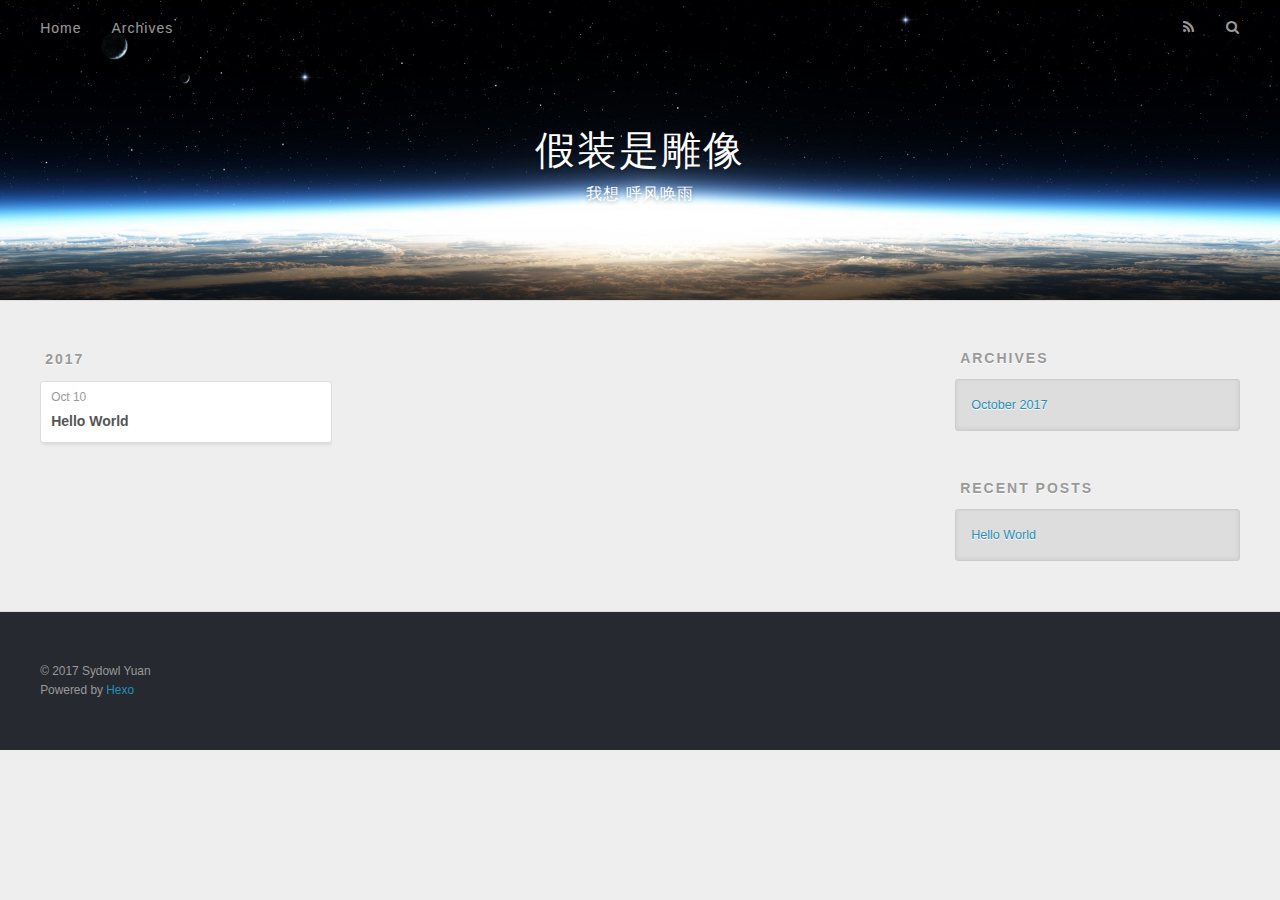
==== archives/index.html @ a7c51ec0 "Site updated: 2017-10-10 21:05:04" ====
<!DOCTYPE html>
<html>
<head>
  <meta charset="utf-8">
  
  <title>Archives | 假装是雕像</title>
  <meta name="viewport" content="width=device-width, initial-scale=1, maximum-scale=1">
  <meta name="description" content="袁非凡的个人网站">
<meta property="og:type" content="website">
<meta property="og:title" content="假装是雕像">
<meta property="og:url" content="http://yoursite.com/archives/index.html">
<meta property="og:site_name" content="假装是雕像">
<meta property="og:description" content="袁非凡的个人网站">
<meta name="twitter:card" content="summary">
<meta name="twitter:title" content="假装是雕像">
<meta name="twitter:description" content="袁非凡的个人网站">
  
    <link rel="alternate" href="/atom.xml" title="假装是雕像" type="application/atom+xml">
  
  
    <link rel="icon" href="/favicon.png">
  
  
    <link href="//fonts.googleapis.com/css?family=Source+Code+Pro" rel="stylesheet" type="text/css">
  
  <link rel="stylesheet" href="/css/style.css">
  

</head>

<body>
  <div id="container">
    <div id="wrap">
      <header id="header">
  <div id="banner"></div>
  <div id="header-outer" class="outer">
    <div id="header-title" class="inner">
      <h1 id="logo-wrap">
        <a href="/" id="logo">假装是雕像</a>
      </h1>
      
        <h2 id="subtitle-wrap">
          <a href="/" id="subtitle">我想 呼风唤雨</a>
        </h2>
      
    </div>
    <div id="header-inner" class="inner">
      <nav id="main-nav">
        <a id="main-nav-toggle" class="nav-icon"></a>
        
          <a class="main-nav-link" href="/">Home</a>
        
          <a class="main-nav-link" href="/archives">Archives</a>
        
      </nav>
      <nav id="sub-nav">
        
          <a id="nav-rss-link" class="nav-icon" href="/atom.xml" title="RSS Feed"></a>
        
        <a id="nav-search-btn" class="nav-icon" title="Search"></a>
      </nav>
      <div id="search-form-wrap">
        <form action="//google.com/search" method="get" accept-charset="UTF-8" class="search-form"><input type="search" name="q" class="search-form-input" placeholder="Search"><button type="submit" class="search-form-submit">&#xF002;</button><input type="hidden" name="sitesearch" value="http://yoursite.com"></form>
      </div>
    </div>
  </div>
</header>
      <div class="outer">
        <section id="main">
  
  
    
    
      
      
      <section class="archives-wrap">
        <div class="archive-year-wrap">
          <a href="/archives/2017" class="archive-year">2017</a>
        </div>
        <div class="archives">
    
    <article class="archive-article archive-type-post">
  <div class="archive-article-inner">
    <header class="archive-article-header">
      <a href="/2017/10/10/hello-world/" class="archive-article-date">
  <time datetime="2017-10-10T12:28:44.717Z" itemprop="datePublished">Oct 10</time>
</a>
      
  
    <h1 itemprop="name">
      <a class="archive-article-title" href="/2017/10/10/hello-world/">Hello World</a>
    </h1>
  

    </header>
  </div>
</article>
  
  
    </div></section>
  

</section>
        
          <aside id="sidebar">
  
    

  
    

  
    
  
    
  <div class="widget-wrap">
    <h3 class="widget-title">Archives</h3>
    <div class="widget">
      <ul class="archive-list"><li class="archive-list-item"><a class="archive-list-link" href="/archives/2017/10/">October 2017</a></li></ul>
    </div>
  </div>


  
    
  <div class="widget-wrap">
    <h3 class="widget-title">Recent Posts</h3>
    <div class="widget">
      <ul>
        
          <li>
            <a href="/2017/10/10/hello-world/">Hello World</a>
          </li>
        
      </ul>
    </div>
  </div>

  
</aside>
        
      </div>
      <footer id="footer">
  
  <div class="outer">
    <div id="footer-info" class="inner">
      &copy; 2017 Sydowl Yuan<br>
      Powered by <a href="http://hexo.io/" target="_blank">Hexo</a>
    </div>
  </div>
</footer>
    </div>
    <nav id="mobile-nav">
  
    <a href="/" class="mobile-nav-link">Home</a>
  
    <a href="/archives" class="mobile-nav-link">Archives</a>
  
</nav>
    

<script src="//ajax.googleapis.com/ajax/libs/jquery/2.0.3/jquery.min.js"></script>


  <link rel="stylesheet" href="/fancybox/jquery.fancybox.css">
  <script src="/fancybox/jquery.fancybox.pack.js"></script>


<script src="/js/script.js"></script>

  </div>
</body>
</html>
---- css/style.css ----
body {
  width: 100%;
}
body:before,
body:after {
  content: "";
  display: table;
}
body:after {
  clear: both;
}
html,
body,
div,
span,
applet,
object,
iframe,
h1,
h2,
h3,
h4,
h5,
h6,
p,
blockquote,
pre,
a,
abbr,
acronym,
address,
big,
cite,
code,
del,
dfn,
em,
img,
ins,
kbd,
q,
s,
samp,
small,
strike,
strong,
sub,
sup,
tt,
var,
dl,
dt,
dd,
ol,
ul,
li,
fieldset,
form,
label,
legend,
table,
caption,
tbody,
tfoot,
thead,
tr,
th,
td {
  margin: 0;
  padding: 0;
  border: 0;
  outline: 0;
  font-weight: inherit;
  font-style: inherit;
  font-family: inherit;
  font-size: 100%;
  vertical-align: baseline;
}
body {
  line-height: 1;
  color: #000;
  background: #fff;
}
ol,
ul {
  list-style: none;
}
table {
  border-collapse: separate;
  border-spacing: 0;
  vertical-align: middle;
}
caption,
th,
td {
  text-align: left;
  font-weight: normal;
  vertical-align: middle;
}
a img {
  border: none;
}
input,
button {
  margin: 0;
  padding: 0;
}
input::-moz-focus-inner,
button::-moz-focus-inner {
  border: 0;
  padding: 0;
}
@font-face {
  font-family: FontAwesome;
  font-style: normal;
  font-weight: normal;
  src: url("fonts/fontawesome-webfont.eot?v=#4.0.3");
  src: url("fonts/fontawesome-webfont.eot?#iefix&v=#4.0.3") format("embedded-opentype"), url("fonts/fontawesome-webfont.woff?v=#4.0.3") format("woff"), url("fonts/fontawesome-webfont.ttf?v=#4.0.3") format("truetype"), url("fonts/fontawesome-webfont.svg#fontawesomeregular?v=#4.0.3") format("svg");
}
html,
body,
#container {
  height: 100%;
}
body {
  background: #eee;
  font: 14px "Helvetica Neue", Helvetica, Arial, sans-serif;
  -webkit-text-size-adjust: 100%;
}
.outer {
  max-width: 1220px;
  margin: 0 auto;
  padding: 0 20px;
}
.outer:before,
.outer:after {
  content: "";
  display: table;
}
.outer:after {
  clear: both;
}
.inner {
  display: inline;
  float: left;
  width: 98.33333333333333%;
  margin: 0 0.833333333333333%;
}
.left,
.alignleft {
  float: left;
}
.right,
.alignright {
  float: right;
}
.clear {
  clear: both;
}
#container {
  position: relative;
}
.mobile-nav-on {
  overflow: hidden;
}
#wrap {
  height: 100%;
  width: 100%;
  position: absolute;
  top: 0;
  left: 0;
  -webkit-transition: 0.2s ease-out;
  -moz-transition: 0.2s ease-out;
  -ms-transition: 0.2s ease-out;
  transition: 0.2s ease-out;
  z-index: 1;
  background: #eee;
}
.mobile-nav-on #wrap {
  left: 280px;
}
@media screen and (min-width: 768px) {
  #main {
    display: inline;
    float: left;
    width: 73.33333333333333%;
    margin: 0 0.833333333333333%;
  }
}
.article-date,
.article-category-link,
.archive-year,
.widget-title {
  text-decoration: none;
  text-transform: uppercase;
  letter-spacing: 2px;
  color: #999;
  margin-bottom: 1em;
  margin-left: 5px;
  line-height: 1em;
  text-shadow: 0 1px #fff;
  font-weight: bold;
}
.article-inner,
.archive-article-inner {
  background: #fff;
  -webkit-box-shadow: 1px 2px 3px #ddd;
  box-shadow: 1px 2px 3px #ddd;
  border: 1px solid #ddd;
  border-radius: 3px;
}
.article-entry h1,
.widget h1 {
  font-size: 2em;
}
.article-entry h2,
.widget h2 {
  font-size: 1.5em;
}
.article-entry h3,
.widget h3 {
  font-size: 1.3em;
}
.article-entry h4,
.widget h4 {
  font-size: 1.2em;
}
.article-entry h5,
.widget h5 {
  font-size: 1em;
}
.article-entry h6,
.widget h6 {
  font-size: 1em;
  color: #999;
}
.article-entry hr,
.widget hr {
  border: 1px dashed #ddd;
}
.article-entry strong,
.widget strong {
  font-weight: bold;
}
.article-entry em,
.widget em,
.article-entry cite,
.widget cite {
  font-style: italic;
}
.article-entry sup,
.widget sup,
.article-entry sub,
.widget sub {
  font-size: 0.75em;
  line-height: 0;
  position: relative;
  vertical-align: baseline;
}
.article-entry sup,
.widget sup {
  top: -0.5em;
}
.article-entry sub,
.widget sub {
  bottom: -0.2em;
}
.article-entry small,
.widget small {
  font-size: 0.85em;
}
.article-entry acronym,
.widget acronym,
.article-entry abbr,
.widget abbr {
  border-bottom: 1px dotted;
}
.article-entry ul,
.widget ul,
.article-entry ol,
.widget ol,
.article-entry dl,
.widget dl {
  margin: 0 20px;
  line-height: 1.6em;
}
.article-entry ul ul,
.widget ul ul,
.article-entry ol ul,
.widget ol ul,
.article-entry ul ol,
.widget ul ol,
.article-entry ol ol,
.widget ol ol {
  margin-top: 0;
  margin-bottom: 0;
}
.article-entry ul,
.widget ul {
  list-style: disc;
}
.article-entry ol,
.widget ol {
  list-style: decimal;
}
.article-entry dt,
.widget dt {
  font-weight: bold;
}
#header {
  height: 300px;
  position: relative;
  border-bottom: 1px solid #ddd;
}
#header:before,
#header:after {
  content: "";
  position: absolute;
  left: 0;
  right: 0;
  height: 40px;
}
#header:before {
  top: 0;
  background: -webkit-linear-gradient(rgba(0,0,0,0.2), transparent);
  background: -moz-linear-gradient(rgba(0,0,0,0.2), transparent);
  background: -ms-linear-gradient(rgba(0,0,0,0.2), transparent);
  background: linear-gradient(rgba(0,0,0,0.2), transparent);
}
#header:after {
  bottom: 0;
  background: -webkit-linear-gradient(transparent, rgba(0,0,0,0.2));
  background: -moz-linear-gradient(transparent, rgba(0,0,0,0.2));
  background: -ms-linear-gradient(transparent, rgba(0,0,0,0.2));
  background: linear-gradient(transparent, rgba(0,0,0,0.2));
}
#header-outer {
  height: 100%;
  position: relative;
}
#header-inner {
  position: relative;
  overflow: hidden;
}
#banner {
  position: absolute;
  top: 0;
  left: 0;
  width: 100%;
  height: 100%;
  background: url("images/banner.jpg") center #000;
  -webkit-background-size: cover;
  -moz-background-size: cover;
  background-size: cover;
  z-index: -1;
}
#header-title {
  text-align: center;
  height: 40px;
  position: absolute;
  top: 50%;
  left: 0;
  margin-top: -20px;
}
#logo,
#subtitle {
  text-decoration: none;
  color: #fff;
  font-weight: 300;
  text-shadow: 0 1px 4px rgba(0,0,0,0.3);
}
#logo {
  font-size: 40px;
  line-height: 40px;
  letter-spacing: 2px;
}
#subtitle {
  font-size: 16px;
  line-height: 16px;
  letter-spacing: 1px;
}
#subtitle-wrap {
  margin-top: 16px;
}
#main-nav {
  float: left;
  margin-left: -15px;
}
.nav-icon,
.main-nav-link {
  float: left;
  color: #fff;
  opacity: 0.6;
  text-decoration: none;
  text-shadow: 0 1px rgba(0,0,0,0.2);
  -webkit-transition: opacity 0.2s;
  -moz-transition: opacity 0.2s;
  -ms-transition: opacity 0.2s;
  transition: opacity 0.2s;
  display: block;
  padding: 20px 15px;
}
.nav-icon:hover,
.main-nav-link:hover {
  opacity: 1;
}
.nav-icon {
  font-family: FontAwesome;
  text-align: center;
  font-size: 14px;
  width: 14px;
  height: 14px;
  padding: 20px 15px;
  position: relative;
  cursor: pointer;
}
.main-nav-link {
  font-weight: 300;
  letter-spacing: 1px;
}
@media screen and (max-width: 479px) {
  .main-nav-link {
    display: none;
  }
}
#main-nav-toggle {
  display: none;
}
#main-nav-toggle:before {
  content: "\f0c9";
}
@media screen and (max-width: 479px) {
  #main-nav-toggle {
    display: block;
  }
}
#sub-nav {
  float: right;
  margin-right: -15px;
}
#nav-rss-link:before {
  content: "\f09e";
}
#nav-search-btn:before {
  content: "\f002";
}
#search-form-wrap {
  position: absolute;
  top: 15px;
  width: 150px;
  height: 30px;
  right: -150px;
  opacity: 0;
  -webkit-transition: 0.2s ease-out;
  -moz-transition: 0.2s ease-out;
  -ms-transition: 0.2s ease-out;
  transition: 0.2s ease-out;
}
#search-form-wrap.on {
  opacity: 1;
  right: 0;
}
@media screen and (max-width: 479px) {
  #search-form-wrap {
    width: 100%;
    right: -100%;
  }
}
.search-form {
  position: absolute;
  top: 0;
  left: 0;
  right: 0;
  background: #fff;
  padding: 5px 15px;
  border-radius: 15px;
  -webkit-box-shadow: 0 0 10px rgba(0,0,0,0.3);
  box-shadow: 0 0 10px rgba(0,0,0,0.3);
}
.search-form-input {
  border: none;
  background: none;
  color: #555;
  width: 100%;
  font: 13px "Helvetica Neue", Helvetica, Arial, sans-serif;
  outline: none;
}
.search-form-input::-webkit-search-results-decoration,
.search-form-input::-webkit-search-cancel-button {
  -webkit-appearance: none;
}
.search-form-submit {
  position: absolute;
  top: 50%;
  right: 10px;
  margin-top: -7px;
  font: 13px FontAwesome;
  border: none;
  background: none;
  color: #bbb;
  cursor: pointer;
}
.search-form-submit:hover,
.search-form-submit:focus {
  color: #777;
}
.article {
  margin: 50px 0;
}
.article-inner {
  overflow: hidden;
}
.article-meta:before,
.article-meta:after {
  content: "";
  display: table;
}
.article-meta:after {
  clear: both;
}
.article-date {
  float: left;
}
.article-category {
  float: left;
  line-height: 1em;
  color: #ccc;
  text-shadow: 0 1px #fff;
  margin-left: 8px;
}
.article-category:before {
  content: "\2022";
}
.article-category-link {
  margin: 0 12px 1em;
}
.article-header {
  padding: 20px 20px 0;
}
.article-title {
  text-decoration: none;
  font-size: 2em;
  font-weight: bold;
  color: #555;
  line-height: 1.1em;
  -webkit-transition: color 0.2s;
  -moz-transition: color 0.2s;
  -ms-transition: color 0.2s;
  transition: color 0.2s;
}
a.article-title:hover {
  color: #258fb8;
}
.article-entry {
  color: #555;
  padding: 0 20px;
}
.article-entry:before,
.article-entry:after {
  content: "";
  display: table;
}
.article-entry:after {
  clear: both;
}
.article-entry p,
.article-entry table {
  line-height: 1.6em;
  margin: 1.6em 0;
}
.article-entry h1,
.article-entry h2,
.article-entry h3,
.article-entry h4,
.article-entry h5,
.article-entry h6 {
  font-weight: bold;
}
.article-entry h1,
.article-entry h2,
.article-entry h3,
.article-entry h4,
.article-entry h5,
.article-entry h6 {
  line-height: 1.1em;
  margin: 1.1em 0;
}
.article-entry a {
  color: #258fb8;
  text-decoration: none;
}
.article-entry a:hover {
  text-decoration: underline;
}
.article-entry ul,
.article-entry ol,
.article-entry dl {
  margin-top: 1.6em;
  margin-bottom: 1.6em;
}
.article-entry img,
.article-entry video {
  max-width: 100%;
  height: auto;
  display: block;
  margin: auto;
}
.article-entry iframe {
  border: none;
}
.article-entry table {
  width: 100%;
  border-collapse: collapse;
  border-spacing: 0;
}
.article-entry th {
  font-weight: bold;
  border-bottom: 3px solid #ddd;
  padding-bottom: 0.5em;
}
.article-entry td {
  border-bottom: 1px solid #ddd;
  padding: 10px 0;
}
.article-entry blockquote {
  font-family: Georgia, "Times New Roman", serif;
  font-size: 1.4em;
  margin: 1.6em 20px;
  text-align: center;
}
.article-entry blockquote footer {
  font-size: 14px;
  margin: 1.6em 0;
  font-family: "Helvetica Neue", Helvetica, Arial, sans-serif;
}
.article-entry blockquote footer cite:before {
  content: "—";
  padding: 0 0.5em;
}
.article-entry .pullquote {
  text-align: left;
  width: 45%;
  margin: 0;
}
.article-entry .pullquote.left {
  margin-left: 0.5em;
  margin-right: 1em;
}
.article-entry .pullquote.right {
  margin-right: 0.5em;
  margin-left: 1em;
}
.article-entry .caption {
  color: #999;
  display: block;
  font-size: 0.9em;
  margin-top: 0.5em;
  position: relative;
  text-align: center;
}
.article-entry .video-container {
  position: relative;
  padding-top: 56.25%;
  height: 0;
  overflow: hidden;
}
.article-entry .video-container iframe,
.article-entry .video-container object,
.article-entry .video-container embed {
  position: absolute;
  top: 0;
  left: 0;
  width: 100%;
  height: 100%;
  margin-top: 0;
}
.article-more-link a {
  display: inline-block;
  line-height: 1em;
  padding: 6px 15px;
  border-radius: 15px;
  background: #eee;
  color: #999;
  text-shadow: 0 1px #fff;
  text-decoration: none;
}
.article-more-link a:hover {
  background: #258fb8;
  color: #fff;
  text-decoration: none;
  text-shadow: 0 1px #1e7293;
}
.article-footer {
  font-size: 0.85em;
  line-height: 1.6em;
  border-top: 1px solid #ddd;
  padding-top: 1.6em;
  margin: 0 20px 20px;
}
.article-footer:before,
.article-footer:after {
  content: "";
  display: table;
}
.article-footer:after {
  clear: both;
}
.article-footer a {
  color: #999;
  text-decoration: none;
}
.article-footer a:hover {
  color: #555;
}
.article-tag-list-item {
  float: left;
  margin-right: 10px;
}
.article-tag-list-link:before {
  content: "#";
}
.article-comment-link {
  float: right;
}
.article-comment-link:before {
  content: "\f075";
  font-family: FontAwesome;
  padding-right: 8px;
}
.article-share-link {
  cursor: pointer;
  float: right;
  margin-left: 20px;
}
.article-share-link:before {
  content: "\f064";
  font-family: FontAwesome;
  padding-right: 6px;
}
#article-nav {
  position: relative;
}
#article-nav:before,
#article-nav:after {
  content: "";
  display: table;
}
#article-nav:after {
  clear: both;
}
@media screen and (min-width: 768px) {
  #article-nav {
    margin: 50px 0;
  }
  #article-nav:before {
    width: 8px;
    height: 8px;
    position: absolute;
    top: 50%;
    left: 50%;
    margin-top: -4px;
    margin-left: -4px;
    content: "";
    border-radius: 50%;
    background: #ddd;
    -webkit-box-shadow: 0 1px 2px #fff;
    box-shadow: 0 1px 2px #fff;
  }
}
.article-nav-link-wrap {
  text-decoration: none;
  text-shadow: 0 1px #fff;
  color: #999;
  -webkit-box-sizing: border-box;
  -moz-box-sizing: border-box;
  box-sizing: border-box;
  margin-top: 50px;
  text-align: center;
  display: block;
}
.article-nav-link-wrap:hover {
  color: #555;
}
@media screen and (min-width: 768px) {
  .article-nav-link-wrap {
    width: 50%;
    margin-top: 0;
  }
}
@media screen and (min-width: 768px) {
  #article-nav-newer {
    float: left;
    text-align: right;
    padding-right: 20px;
  }
}
@media screen and (min-width: 768px) {
  #article-nav-older {
    float: right;
    text-align: left;
    padding-left: 20px;
  }
}
.article-nav-caption {
  text-transform: uppercase;
  letter-spacing: 2px;
  color: #ddd;
  line-height: 1em;
  font-weight: bold;
}
#article-nav-newer .article-nav-caption {
  margin-right: -2px;
}
.article-nav-title {
  font-size: 0.85em;
  line-height: 1.6em;
  margin-top: 0.5em;
}
.article-share-box {
  position: absolute;
  display: none;
  background: #fff;
  -webkit-box-shadow: 1px 2px 10px rgba(0,0,0,0.2);
  box-shadow: 1px 2px 10px rgba(0,0,0,0.2);
  border-radius: 3px;
  margin-left: -145px;
  overflow: hidden;
  z-index: 1;
}
.article-share-box.on {
  display: block;
}
.article-share-input {
  width: 100%;
  background: none;
  -webkit-box-sizing: border-box;
  -moz-box-sizing: border-box;
  box-sizing: border-box;
  font: 14px "Helvetica Neue", Helvetica, Arial, sans-serif;
  padding: 0 15px;
  color: #555;
  outline: none;
  border: 1px solid #ddd;
  border-radius: 3px 3px 0 0;
  height: 36px;
  line-height: 36px;
}
.article-share-links {
  background: #eee;
}
.article-share-links:before,
.article-share-links:after {
  content: "";
  display: table;
}
.article-share-links:after {
  clear: both;
}
.article-share-twitter,
.article-share-facebook,
.article-share-pinterest,
.article-share-google {
  width: 50px;
  height: 36px;
  display: block;
  float: left;
  position: relative;
  color: #999;
  text-shadow: 0 1px #fff;
}
.article-share-twitter:before,
.article-share-facebook:before,
.article-share-pinterest:before,
.article-share-google:before {
  font-size: 20px;
  font-family: FontAwesome;
  width: 20px;
  height: 20px;
  position: absolute;
  top: 50%;
  left: 50%;
  margin-top: -10px;
  margin-left: -10px;
  text-align: center;
}
.article-share-twitter:hover,
.article-share-facebook:hover,
.article-share-pinterest:hover,
.article-share-google:hover {
  color: #fff;
}
.article-share-twitter:before {
  content: "\f099";
}
.article-share-twitter:hover {
  background: #00aced;
  text-shadow: 0 1px #008abe;
}
.article-share-facebook:before {
  content: "\f09a";
}
.article-share-facebook:hover {
  background: #3b5998;
  text-shadow: 0 1px #2f477a;
}
.article-share-pinterest:before {
  content: "\f0d2";
}
.article-share-pinterest:hover {
  background: #cb2027;
  text-shadow: 0 1px #a21a1f;
}
.article-share-google:before {
  content: "\f0d5";
}
.article-share-google:hover {
  background: #dd4b39;
  text-shadow: 0 1px #be3221;
}
.article-gallery {
  background: #000;
  position: relative;
}
.article-gallery-photos {
  position: relative;
  overflow: hidden;
}
.article-gallery-img {
  display: none;
  max-width: 100%;
}
.article-gallery-img:first-child {
  display: block;
}
.article-gallery-img.loaded {
  position: absolute;
  display: block;
}
.article-gallery-img img {
  display: block;
  max-width: 100%;
  margin: 0 auto;
}
#comments {
  background: #fff;
  -webkit-box-shadow: 1px 2px 3px #ddd;
  box-shadow: 1px 2px 3px #ddd;
  padding: 20px;
  border: 1px solid #ddd;
  border-radius: 3px;
  margin: 50px 0;
}
#comments a {
  color: #258fb8;
}
.archives-wrap {
  margin: 50px 0;
}
.archives:before,
.archives:after {
  content: "";
  display: table;
}
.archives:after {
  clear: both;
}
.archive-year-wrap {
  margin-bottom: 1em;
}
.archives {
  -webkit-column-gap: 10px;
  -moz-column-gap: 10px;
  column-gap: 10px;
}
@media screen and (min-width: 480px) and (max-width: 767px) {
  .archives {
    -webkit-column-count: 2;
    -moz-column-count: 2;
    column-count: 2;
  }
}
@media screen and (min-width: 768px) {
  .archives {
    -webkit-column-count: 3;
    -moz-column-count: 3;
    column-count: 3;
  }
}
.archive-article {
  -webkit-column-break-inside: avoid;
  page-break-inside: avoid;
  overflow: hidden;
  break-inside: avoid-column;
}
.archive-article-inner {
  padding: 10px;
  margin-bottom: 15px;
}
.archive-article-title {
  text-decoration: none;
  font-weight: bold;
  color: #555;
  -webkit-transition: color 0.2s;
  -moz-transition: color 0.2s;
  -ms-transition: color 0.2s;
  transition: color 0.2s;
  line-height: 1.6em;
}
.archive-article-title:hover {
  color: #258fb8;
}
.archive-article-footer {
  margin-top: 1em;
}
.archive-article-date {
  color: #999;
  text-decoration: none;
  font-size: 0.85em;
  line-height: 1em;
  margin-bottom: 0.5em;
  display: block;
}
#page-nav {
  margin: 50px auto;
  background: #fff;
  -webkit-box-shadow: 1px 2px 3px #ddd;
  box-shadow: 1px 2px 3px #ddd;
  border: 1px solid #ddd;
  border-radius: 3px;
  text-align: center;
  color: #999;
  overflow: hidden;
}
#page-nav:before,
#page-nav:after {
  content: "";
  display: table;
}
#page-nav:after {
  clear: both;
}
#page-nav a,
#page-nav span {
  padding: 10px 20px;
  line-height: 1;
  height: 2ex;
}
#page-nav a {
  color: #999;
  text-decoration: none;
}
#page-nav a:hover {
  background: #999;
  color: #fff;
}
#page-nav .prev {
  float: left;
}
#page-nav .next {
  float: right;
}
#page-nav .page-number {
  display: inline-block;
}
@media screen and (max-width: 479px) {
  #page-nav .page-number {
    display: none;
  }
}
#page-nav .current {
  color: #555;
  font-weight: bold;
}
#page-nav .space {
  color: #ddd;
}
#footer {
  background: #262a30;
  padding: 50px 0;
  border-top: 1px solid #ddd;
  color: #999;
}
#footer a {
  color: #258fb8;
  text-decoration: none;
}
#footer a:hover {
  text-decoration: underline;
}
#footer-info {
  line-height: 1.6em;
  font-size: 0.85em;
}
.article-entry pre,
.article-entry .highlight {
  background: #2d2d2d;
  margin: 0 -20px;
  padding: 15px 20px;
  border-style: solid;
  border-color: #ddd;
  border-width: 1px 0;
  overflow: auto;
  color: #ccc;
  line-height: 22.400000000000002px;
}
.article-entry .highlight .gutter pre,
.article-entry .gist .gist-file .gist-data .line-numbers {
  color: #666;
  font-size: 0.85em;
}
.article-entry pre,
.article-entry code {
  font-family: "Source Code Pro", Consolas, Monaco, Menlo, Consolas, monospace;
}
.article-entry code {
  background: #eee;
  text-shadow: 0 1px #fff;
  padding: 0 0.3em;
}
.article-entry pre code {
  background: none;
  text-shadow: none;
  padding: 0;
}
.article-entry .highlight pre {
  border: none;
  margin: 0;
  padding: 0;
}
.article-entry .highlight table {
  margin: 0;
  width: auto;
}
.article-entry .highlight td {
  border: none;
  padding: 0;
}
.article-entry .highlight figcaption {
  font-size: 0.85em;
  color: #999;
  line-height: 1em;
  margin-bottom: 1em;
}
.article-entry .highlight figcaption:before,
.article-entry .highlight figcaption:after {
  content: "";
  display: table;
}
.article-entry .highlight figcaption:after {
  clear: both;
}
.article-entry .highlight figcaption a {
  float: right;
}
.article-entry .highlight .gutter pre {
  text-align: right;
  padding-right: 20px;
}
.article-entry .highlight .line {
  height: 22.400000000000002px;
}
.article-entry .highlight .line.marked {
  background: #515151;
}
.article-entry .gist {
  margin: 0 -20px;
  border-style: solid;
  border-color: #ddd;
  border-width: 1px 0;
  background: #2d2d2d;
  padding: 15px 20px 15px 0;
}
.article-entry .gist .gist-file {
  border: none;
  font-family: "Source Code Pro", Consolas, Monaco, Menlo, Consolas, monospace;
  margin: 0;
}
.article-entry .gist .gist-file .gist-data {
  background: none;
  border: none;
}
.article-entry .gist .gist-file .gist-data .line-numbers {
  background: none;
  border: none;
  padding: 0 20px 0 0;
}
.article-entry .gist .gist-file .gist-data .line-data {
  padding: 0 !important;
}
.article-entry .gist .gist-file .highlight {
  margin: 0;
  padding: 0;
  border: none;
}
.article-entry .gist .gist-file .gist-meta {
  background: #2d2d2d;
  color: #999;
  font: 0.85em "Helvetica Neue", Helvetica, Arial, sans-serif;
  text-shadow: 0 0;
  padding: 0;
  margin-top: 1em;
  margin-left: 20px;
}
.article-entry .gist .gist-file .gist-meta a {
  color: #258fb8;
  font-weight: normal;
}
.article-entry .gist .gist-file .gist-meta a:hover {
  text-decoration: underline;
}
pre .comment,
pre .title {
  color: #999;
}
pre .variable,
pre .attribute,
pre .tag,
pre .regexp,
pre .ruby .constant,
pre .xml .tag .title,
pre .xml .pi,
pre .xml .doctype,
pre .html .doctype,
pre .css .id,
pre .css .class,
pre .css .pseudo {
  color: #f2777a;
}
pre .number,
pre .preprocessor,
pre .built_in,
pre .literal,
pre .params,
pre .constant {
  color: #f99157;
}
pre .class,
pre .ruby .class .title,
pre .css .rules .attribute {
  color: #9c9;
}
pre .string,
pre .value,
pre .inheritance,
pre .header,
pre .ruby .symbol,
pre .xml .cdata {
  color: #9c9;
}
pre .css .hexcolor {
  color: #6cc;
}
pre .function,
pre .python .decorator,
pre .python .title,
pre .ruby .function .title,
pre .ruby .title .keyword,
pre .perl .sub,
pre .javascript .title,
pre .coffeescript .title {
  color: #69c;
}
pre .keyword,
pre .javascript .function {
  color: #c9c;
}
@media screen and (max-width: 479px) {
  #mobile-nav {
    position: absolute;
    top: 0;
    left: 0;
    width: 280px;
    height: 100%;
    background: #191919;
    border-right: 1px solid #fff;
  }
}
@media screen and (max-width: 479px) {
  .mobile-nav-link {
    display: block;
    color: #999;
    text-decoration: none;
    padding: 15px 20px;
    font-weight: bold;
  }
  .mobile-nav-link:hover {
    color: #fff;
  }
}
@media screen and (min-width: 768px) {
  #sidebar {
    display: inline;
    float: left;
    width: 23.333333333333332%;
    margin: 0 0.833333333333333%;
  }
}
.widget-wrap {
  margin: 50px 0;
}
.widget {
  color: #777;
  text-shadow: 0 1px #fff;
  background: #ddd;
  -webkit-box-shadow: 0 -1px 4px #ccc inset;
  box-shadow: 0 -1px 4px #ccc inset;
  border: 1px solid #ccc;
  padding: 15px;
  border-radius: 3px;
}
.widget a {
  color: #258fb8;
  text-decoration: none;
}
.widget a:hover {
  text-decoration: underline;
}
.widget ul ul,
.widget ol ul,
.widget dl ul,
.widget ul ol,
.widget ol ol,
.widget dl ol,
.widget ul dl,
.widget ol dl,
.widget dl dl {
  margin-left: 15px;
  list-style: disc;
}
.widget {
  line-height: 1.6em;
  word-wrap: break-word;
  font-size: 0.9em;
}
.widget ul,
.widget ol {
  list-style: none;
  margin: 0;
}
.widget ul ul,
.widget ol ul,
.widget ul ol,
.widget ol ol {
  margin: 0 20px;
}
.widget ul ul,
.widget ol ul {
  list-style: disc;
}
.widget ul ol,
.widget ol ol {
  list-style: decimal;
}
.category-list-count,
.tag-list-count,
.archive-list-count {
  padding-left: 5px;
  color: #999;
  font-size: 0.85em;
}
.category-list-count:before,
.tag-list-count:before,
.archive-list-count:before {
  content: "(";
}
.category-list-count:after,
.tag-list-count:after,
.archive-list-count:after {
  content: ")";
}
.tagcloud a {
  margin-right: 5px;
  display: inline-block;
}
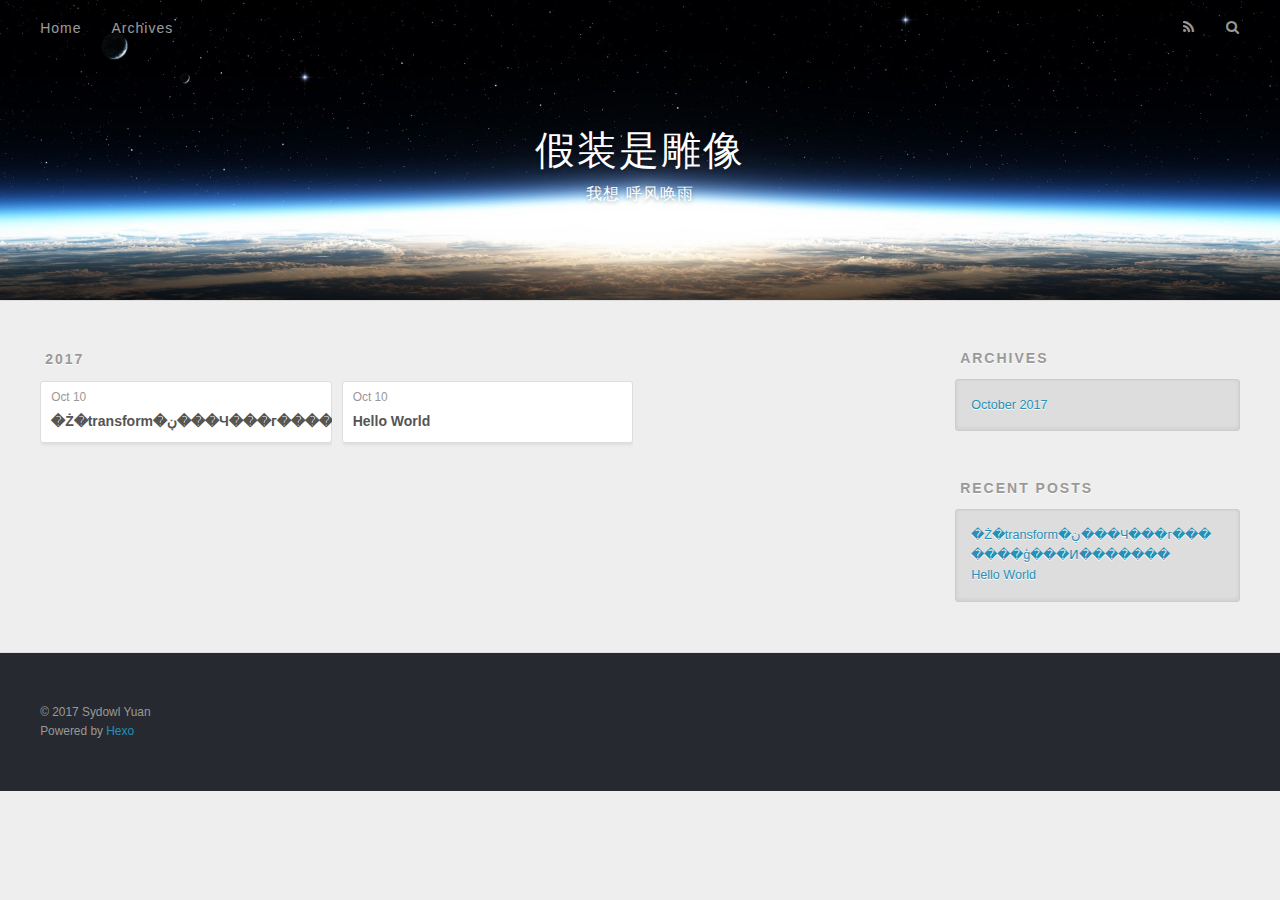
==== commit 6d65e621: "Site updated: 2017-10-10 21:53:16" ====
--- a/archives/index.html
+++ b/archives/index.html
@@ -82,6 +82,25 @@
     <article class="archive-article archive-type-post">
   <div class="archive-article-inner">
     <header class="archive-article-header">
+      <a href="/2017/10/10/优化transform在过渡效果中出现文字模糊和抖动问题/" class="archive-article-date">
+  <time datetime="2017-10-10T13:51:29.309Z" itemprop="datePublished">Oct 10</time>
+</a>
+      
+  
+    <h1 itemprop="name">
+      <a class="archive-article-title" href="/2017/10/10/优化transform在过渡效果中出现文字模糊和抖动问题/">�Ż�transform�ڹ���Ч���г�������ģ���Ͷ�������</a>
+    </h1>
+  
+
+    </header>
+  </div>
+</article>
+  
+    
+    
+    <article class="archive-article archive-type-post">
+  <div class="archive-article-inner">
+    <header class="archive-article-header">
       <a href="/2017/10/10/hello-world/" class="archive-article-date">
   <time datetime="2017-10-10T12:28:44.717Z" itemprop="datePublished">Oct 10</time>
 </a>
@@ -129,6 +148,10 @@
       <ul>
         
           <li>
+            <a href="/2017/10/10/优化transform在过渡效果中出现文字模糊和抖动问题/">�Ż�transform�ڹ���Ч���г�������ģ���Ͷ�������</a>
+          </li>
+        
+          <li>
             <a href="/2017/10/10/hello-world/">Hello World</a>
           </li>
         
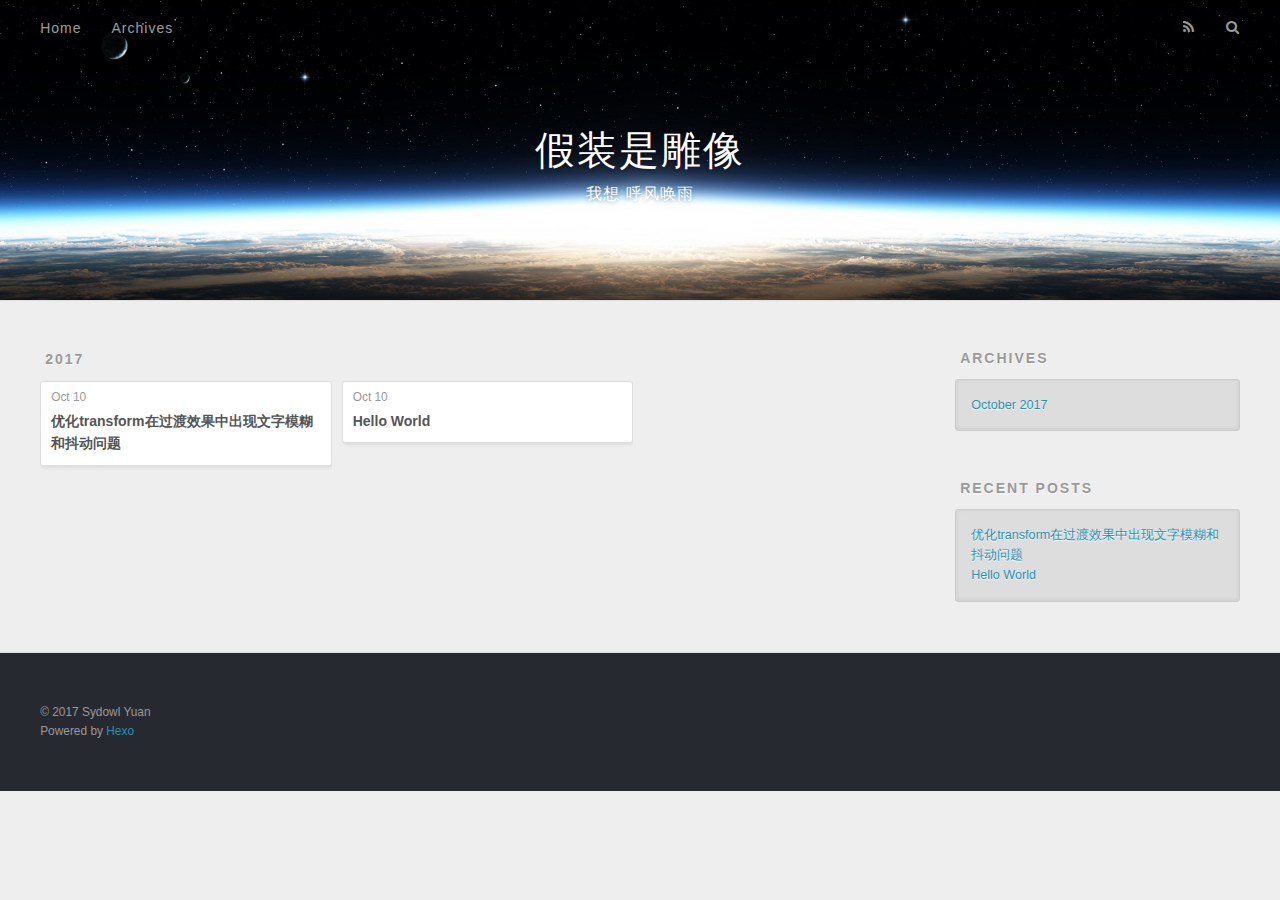
==== commit df1196bc: "Site updated: 2017-10-10 21:57:34" ====
--- a/archives/index.html
+++ b/archives/index.html
@@ -83,12 +83,12 @@
   <div class="archive-article-inner">
     <header class="archive-article-header">
       <a href="/2017/10/10/优化transform在过渡效果中出现文字模糊和抖动问题/" class="archive-article-date">
-  <time datetime="2017-10-10T13:51:29.309Z" itemprop="datePublished">Oct 10</time>
+  <time datetime="2017-10-10T13:56:55.689Z" itemprop="datePublished">Oct 10</time>
 </a>
       
   
     <h1 itemprop="name">
-      <a class="archive-article-title" href="/2017/10/10/优化transform在过渡效果中出现文字模糊和抖动问题/">�Ż�transform�ڹ���Ч���г�������ģ���Ͷ�������</a>
+      <a class="archive-article-title" href="/2017/10/10/优化transform在过渡效果中出现文字模糊和抖动问题/">优化transform在过渡效果中出现文字模糊和抖动问题</a>
     </h1>
   
 
@@ -148,7 +148,7 @@
       <ul>
         
           <li>
-            <a href="/2017/10/10/优化transform在过渡效果中出现文字模糊和抖动问题/">�Ż�transform�ڹ���Ч���г�������ģ���Ͷ�������</a>
+            <a href="/2017/10/10/优化transform在过渡效果中出现文字模糊和抖动问题/">优化transform在过渡效果中出现文字模糊和抖动问题</a>
           </li>
         
           <li>
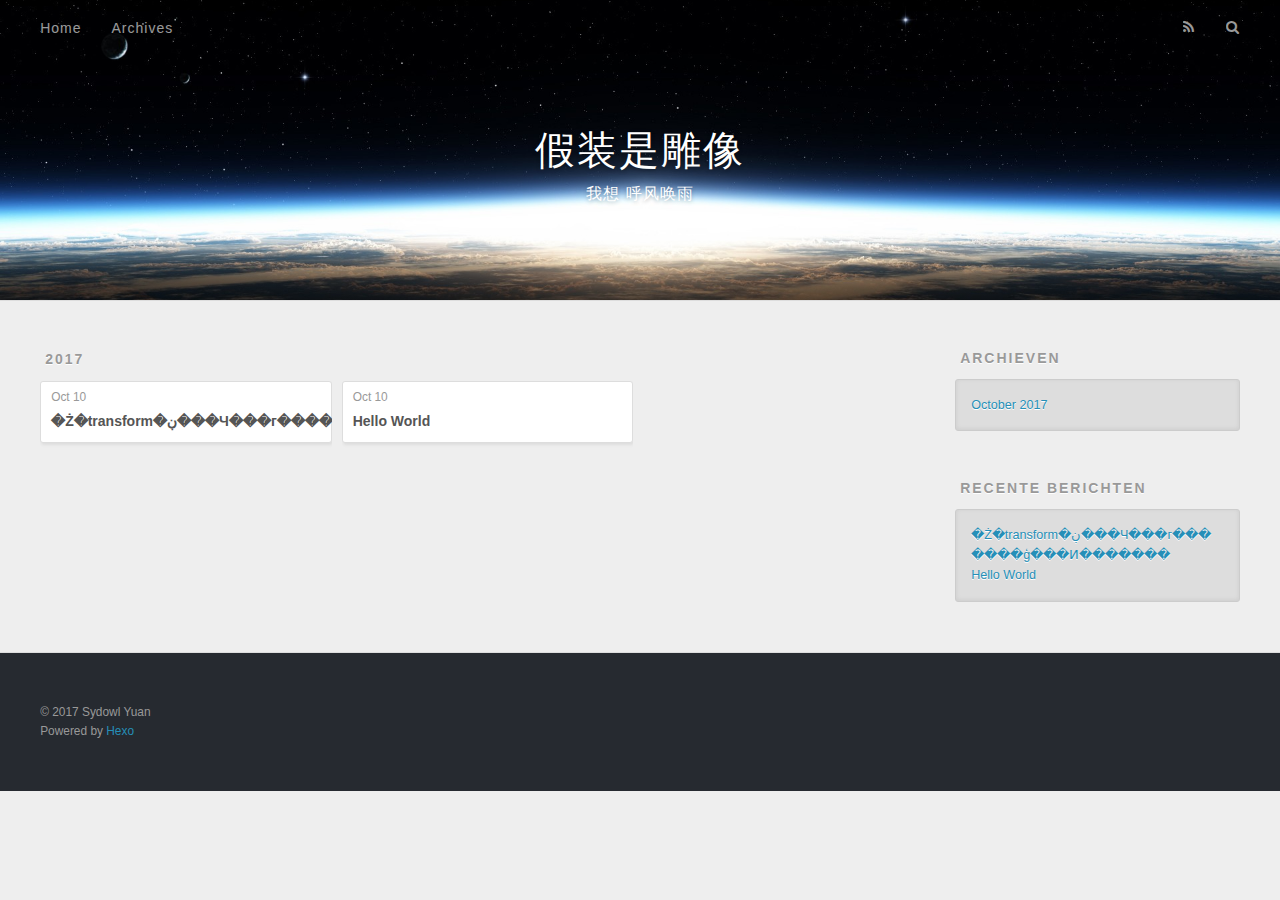
==== commit 4517be21: "Site updated: 2017-10-10 22:00:03" ====
--- a/archives/index.html
+++ b/archives/index.html
@@ -3,7 +3,7 @@
 <head>
   <meta charset="utf-8">
   
-  <title>Archives | 假装是雕像</title>
+  <title>Archieven | 假装是雕像</title>
   <meta name="viewport" content="width=device-width, initial-scale=1, maximum-scale=1">
   <meta name="description" content="袁非凡的个人网站">
 <meta property="og:type" content="website">
@@ -57,7 +57,7 @@
         
           <a id="nav-rss-link" class="nav-icon" href="/atom.xml" title="RSS Feed"></a>
         
-        <a id="nav-search-btn" class="nav-icon" title="Search"></a>
+        <a id="nav-search-btn" class="nav-icon" title="Zoeken"></a>
       </nav>
       <div id="search-form-wrap">
         <form action="//google.com/search" method="get" accept-charset="UTF-8" class="search-form"><input type="search" name="q" class="search-form-input" placeholder="Search"><button type="submit" class="search-form-submit">&#xF002;</button><input type="hidden" name="sitesearch" value="http://yoursite.com"></form>
@@ -88,7 +88,7 @@
       
   
     <h1 itemprop="name">
-      <a class="archive-article-title" href="/2017/10/10/优化transform在过渡效果中出现文字模糊和抖动问题/">优化transform在过渡效果中出现文字模糊和抖动问题</a>
+      <a class="archive-article-title" href="/2017/10/10/优化transform在过渡效果中出现文字模糊和抖动问题/">�Ż�transform�ڹ���Ч���г�������ģ���Ͷ�������</a>
     </h1>
   
 
@@ -133,7 +133,7 @@
   
     
   <div class="widget-wrap">
-    <h3 class="widget-title">Archives</h3>
+    <h3 class="widget-title">Archieven</h3>
     <div class="widget">
       <ul class="archive-list"><li class="archive-list-item"><a class="archive-list-link" href="/archives/2017/10/">October 2017</a></li></ul>
     </div>
@@ -143,12 +143,12 @@
   
     
   <div class="widget-wrap">
-    <h3 class="widget-title">Recent Posts</h3>
+    <h3 class="widget-title">Recente berichten</h3>
     <div class="widget">
       <ul>
         
           <li>
-            <a href="/2017/10/10/优化transform在过渡效果中出现文字模糊和抖动问题/">优化transform在过渡效果中出现文字模糊和抖动问题</a>
+            <a href="/2017/10/10/优化transform在过渡效果中出现文字模糊和抖动问题/">�Ż�transform�ڹ���Ч���г�������ģ���Ͷ�������</a>
           </li>
         
           <li>
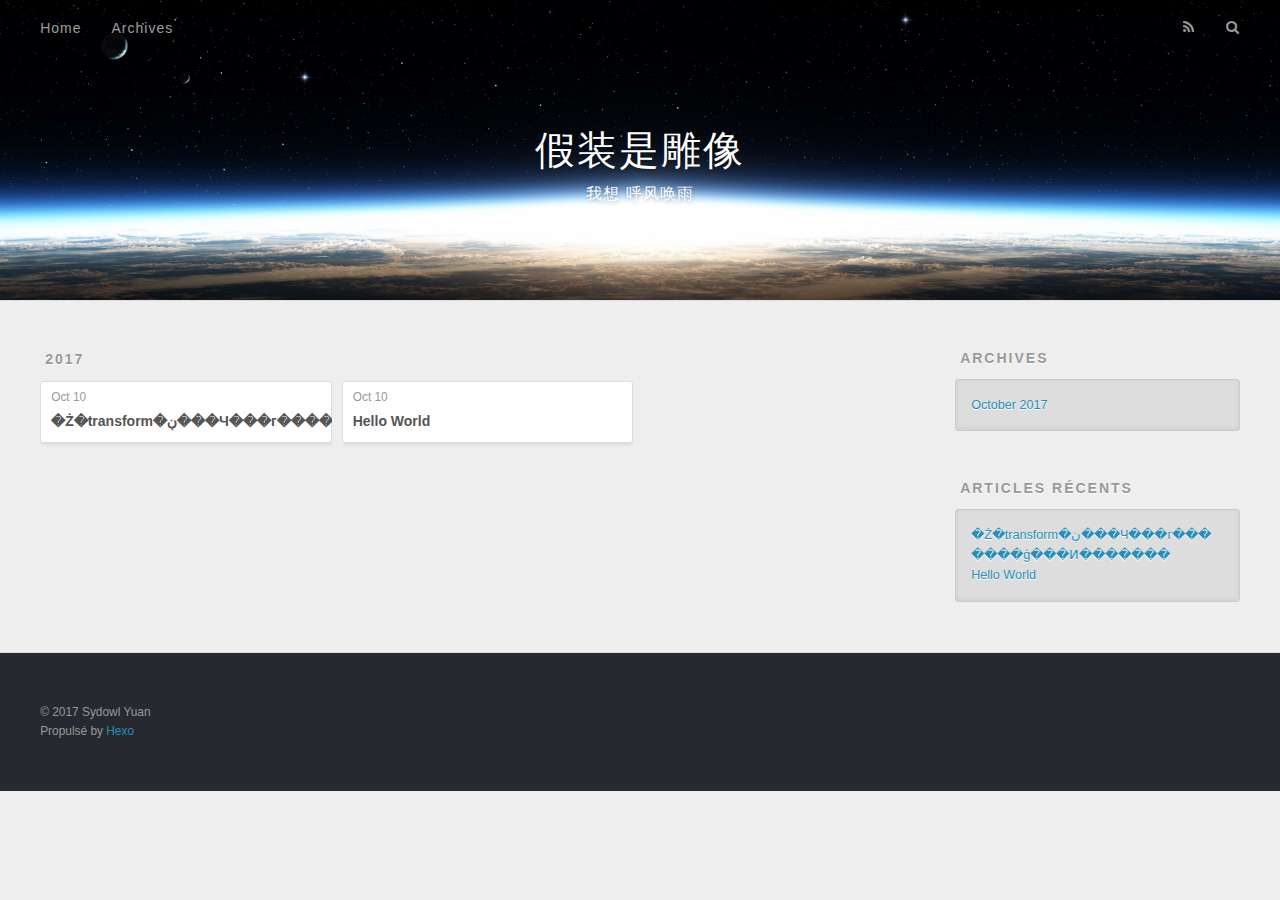
==== commit a14ef526: "Site updated: 2017-10-10 22:04:10" ====
--- a/archives/index.html
+++ b/archives/index.html
@@ -3,7 +3,7 @@
 <head>
   <meta charset="utf-8">
   
-  <title>Archieven | 假装是雕像</title>
+  <title>Archives | 假装是雕像</title>
   <meta name="viewport" content="width=device-width, initial-scale=1, maximum-scale=1">
   <meta name="description" content="袁非凡的个人网站">
 <meta property="og:type" content="website">
@@ -55,9 +55,9 @@
       </nav>
       <nav id="sub-nav">
         
-          <a id="nav-rss-link" class="nav-icon" href="/atom.xml" title="RSS Feed"></a>
+          <a id="nav-rss-link" class="nav-icon" href="/atom.xml" title="Flux RSS"></a>
         
-        <a id="nav-search-btn" class="nav-icon" title="Zoeken"></a>
+        <a id="nav-search-btn" class="nav-icon" title="Rechercher"></a>
       </nav>
       <div id="search-form-wrap">
         <form action="//google.com/search" method="get" accept-charset="UTF-8" class="search-form"><input type="search" name="q" class="search-form-input" placeholder="Search"><button type="submit" class="search-form-submit">&#xF002;</button><input type="hidden" name="sitesearch" value="http://yoursite.com"></form>
@@ -133,7 +133,7 @@
   
     
   <div class="widget-wrap">
-    <h3 class="widget-title">Archieven</h3>
+    <h3 class="widget-title">Archives</h3>
     <div class="widget">
       <ul class="archive-list"><li class="archive-list-item"><a class="archive-list-link" href="/archives/2017/10/">October 2017</a></li></ul>
     </div>
@@ -143,7 +143,7 @@
   
     
   <div class="widget-wrap">
-    <h3 class="widget-title">Recente berichten</h3>
+    <h3 class="widget-title">Articles récents</h3>
     <div class="widget">
       <ul>
         
@@ -168,7 +168,7 @@
   <div class="outer">
     <div id="footer-info" class="inner">
       &copy; 2017 Sydowl Yuan<br>
-      Powered by <a href="http://hexo.io/" target="_blank">Hexo</a>
+      Propulsé by <a href="http://hexo.io/" target="_blank">Hexo</a>
     </div>
   </div>
 </footer>
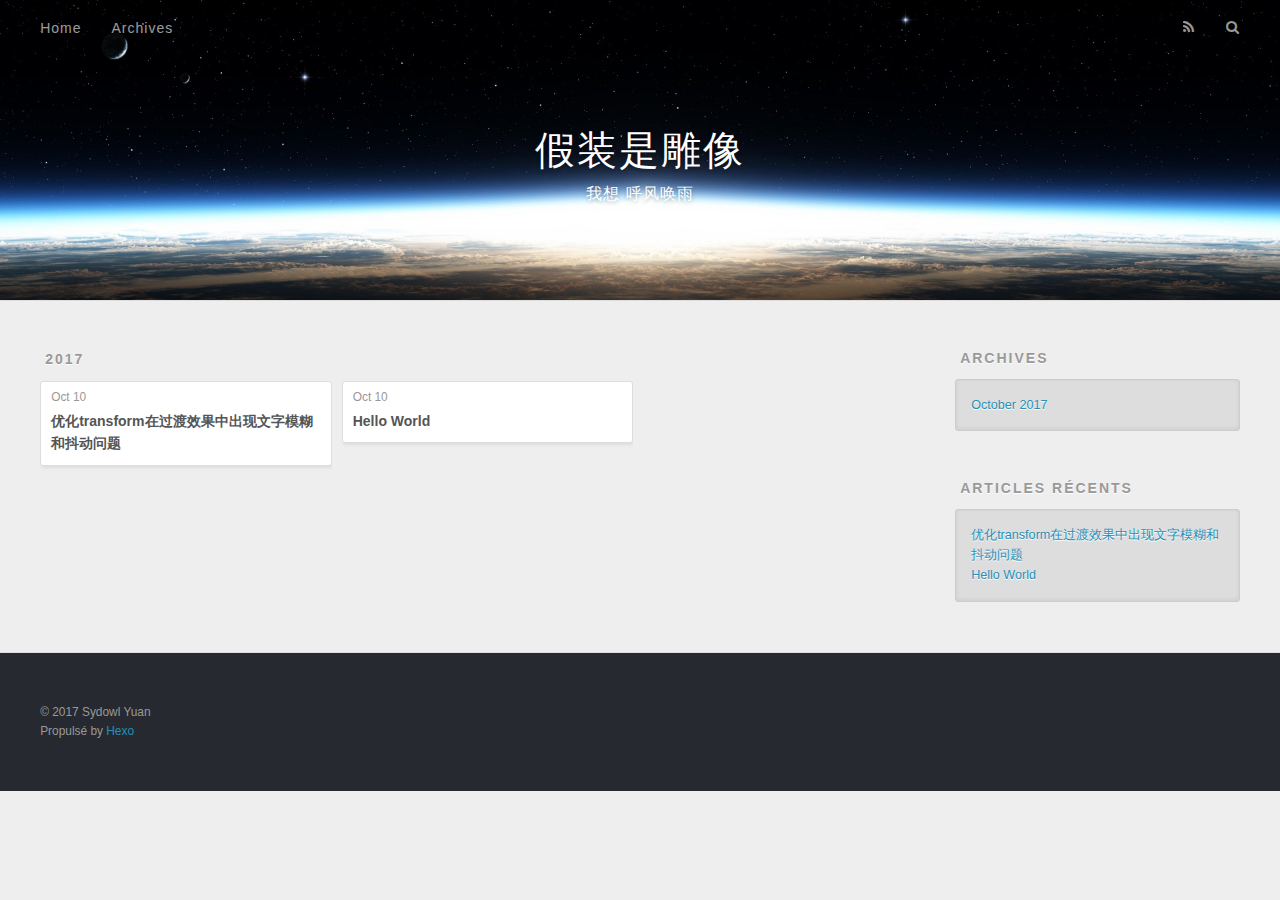
==== commit 926459fc: "Site updated: 2017-10-10 22:14:20" ====
--- a/archives/index.html
+++ b/archives/index.html
@@ -82,13 +82,13 @@
     <article class="archive-article archive-type-post">
   <div class="archive-article-inner">
     <header class="archive-article-header">
-      <a href="/2017/10/10/优化transform在过渡效果中出现文字模糊和抖动问题/" class="archive-article-date">
-  <time datetime="2017-10-10T13:56:55.689Z" itemprop="datePublished">Oct 10</time>
+      <a href="/2017/10/10/优化transform模糊/" class="archive-article-date">
+  <time datetime="2017-10-10T14:13:55.910Z" itemprop="datePublished">Oct 10</time>
 </a>
       
   
     <h1 itemprop="name">
-      <a class="archive-article-title" href="/2017/10/10/优化transform在过渡效果中出现文字模糊和抖动问题/">�Ż�transform�ڹ���Ч���г�������ģ���Ͷ�������</a>
+      <a class="archive-article-title" href="/2017/10/10/优化transform模糊/">优化transform在过渡效果中出现文字模糊和抖动问题</a>
     </h1>
   
 
@@ -148,7 +148,7 @@
       <ul>
         
           <li>
-            <a href="/2017/10/10/优化transform在过渡效果中出现文字模糊和抖动问题/">�Ż�transform�ڹ���Ч���г�������ģ���Ͷ�������</a>
+            <a href="/2017/10/10/优化transform模糊/">优化transform在过渡效果中出现文字模糊和抖动问题</a>
           </li>
         
           <li>
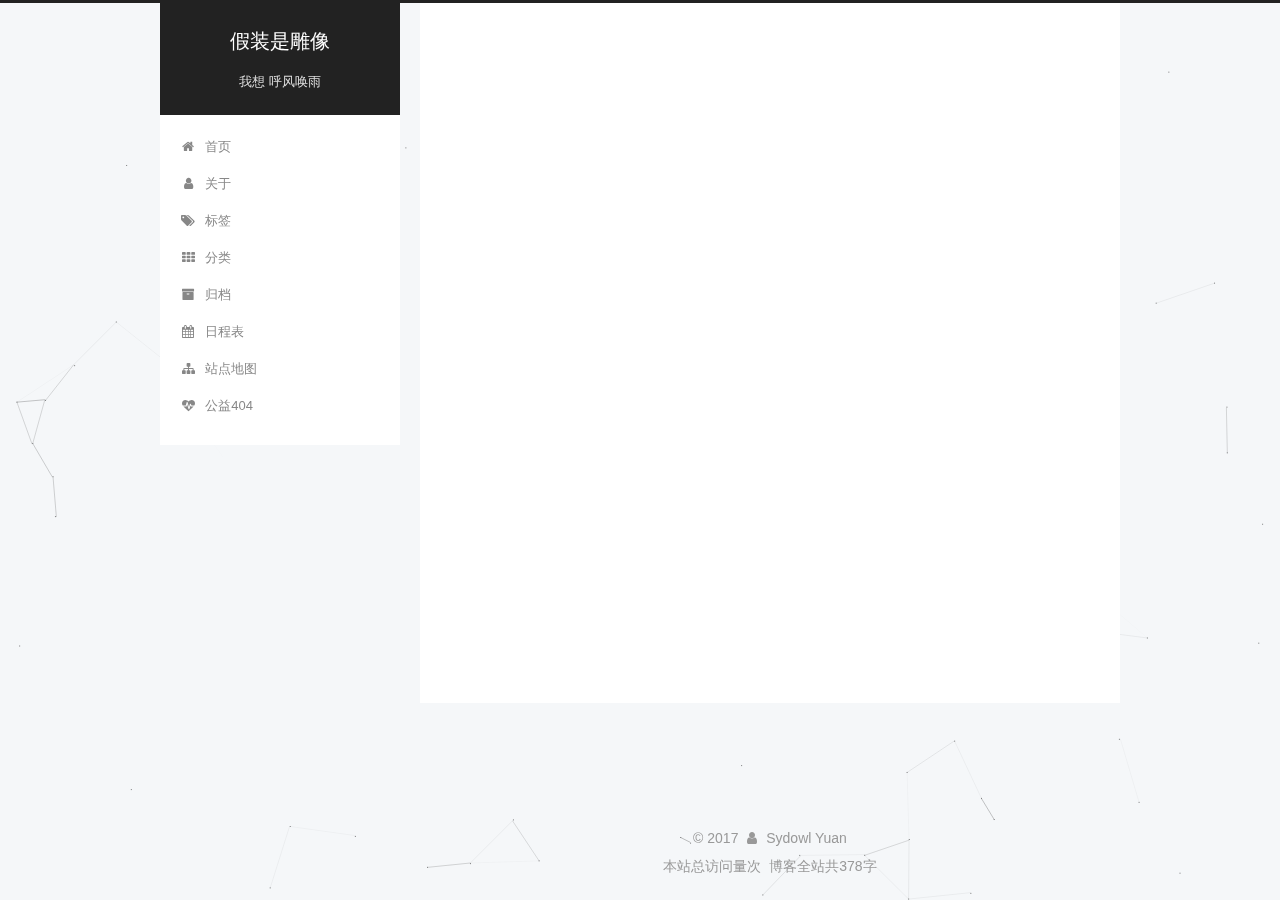
==== commit b41a2486: "Site updated: 2017-10-13 00:39:07" ====
--- a/archives/index.html
+++ b/archives/index.html
@@ -1,196 +1,677 @@
 <!DOCTYPE html>
-<html>
+
+
+
+  
+
+
+<html class="theme-next pisces use-motion" lang="zh-Hans">
 <head>
-  <meta charset="utf-8">
-  
-  <title>Archives | 假装是雕像</title>
-  <meta name="viewport" content="width=device-width, initial-scale=1, maximum-scale=1">
-  <meta name="description" content="袁非凡的个人网站">
+  <meta charset="UTF-8"/>
+<meta http-equiv="X-UA-Compatible" content="IE=edge" />
+<meta name="viewport" content="width=device-width, initial-scale=1, maximum-scale=1"/>
+<meta name="theme-color" content="#222">
+
+
+
+
+
+
+
+
+
+<meta http-equiv="Cache-Control" content="no-transform" />
+<meta http-equiv="Cache-Control" content="no-siteapp" />
+
+
+
+
+
+
+
+
+
+
+
+
+
+
+
+
+  
+  
+  <link href="/lib/fancybox/source/jquery.fancybox.css?v=2.1.5" rel="stylesheet" type="text/css" />
+
+
+
+
+
+
+
+<link href="/lib/font-awesome/css/font-awesome.min.css?v=4.6.2" rel="stylesheet" type="text/css" />
+
+<link href="/css/main.css?v=5.1.3" rel="stylesheet" type="text/css" />
+
+
+  <link rel="apple-touch-icon" sizes="180x180" href="/images/apple-touch-icon-next.png?v=5.1.3">
+
+
+  <link rel="icon" type="image/png" sizes="32x32" href="/images/favicon-32x32-next.png?v=5.1.3">
+
+
+  <link rel="icon" type="image/png" sizes="16x16" href="/images/favicon-16x16-next.png?v=5.1.3">
+
+
+  <link rel="mask-icon" href="/images/logo.svg?v=5.1.3" color="#222">
+
+
+
+
+
+  <meta name="keywords" content="Hexo, NexT" />
+
+
+
+
+
+
+
+
+
+
+<meta name="description" content="wechat:yuanfeifan9510">
 <meta property="og:type" content="website">
 <meta property="og:title" content="假装是雕像">
 <meta property="og:url" content="http://yoursite.com/archives/index.html">
 <meta property="og:site_name" content="假装是雕像">
-<meta property="og:description" content="袁非凡的个人网站">
+<meta property="og:description" content="wechat:yuanfeifan9510">
+<meta property="og:locale" content="zh-Hans">
 <meta name="twitter:card" content="summary">
 <meta name="twitter:title" content="假装是雕像">
-<meta name="twitter:description" content="袁非凡的个人网站">
-  
-    <link rel="alternate" href="/atom.xml" title="假装是雕像" type="application/atom+xml">
-  
-  
-    <link rel="icon" href="/favicon.png">
-  
-  
-    <link href="//fonts.googleapis.com/css?family=Source+Code+Pro" rel="stylesheet" type="text/css">
-  
-  <link rel="stylesheet" href="/css/style.css">
-  
+<meta name="twitter:description" content="wechat:yuanfeifan9510">
+
+
+
+<script type="text/javascript" id="hexo.configurations">
+  var NexT = window.NexT || {};
+  var CONFIG = {
+    root: '/',
+    scheme: 'Pisces',
+    version: '5.1.3',
+    sidebar: {"position":"left","display":"post","offset":12,"b2t":false,"scrollpercent":false,"onmobile":false},
+    fancybox: true,
+    tabs: true,
+    motion: {"enable":true,"async":false,"transition":{"post_block":"fadeIn","post_header":"slideDownIn","post_body":"slideDownIn","coll_header":"slideLeftIn","sidebar":"slideUpIn"}},
+    duoshuo: {
+      userId: '0',
+      author: '博主'
+    },
+    algolia: {
+      applicationID: '',
+      apiKey: '',
+      indexName: '',
+      hits: {"per_page":10},
+      labels: {"input_placeholder":"Search for Posts","hits_empty":"We didn't find any results for the search: ${query}","hits_stats":"${hits} results found in ${time} ms"}
+    }
+  };
+</script>
+
+
+
+  <link rel="canonical" href="http://yoursite.com/archives/"/>
+
+
+
+
+
+  <title>归档 | 假装是雕像</title>
+  
+
+
+
+
+
+
+
 
 </head>
 
-<body>
-  <div id="container">
-    <div id="wrap">
-      <header id="header">
-  <div id="banner"></div>
-  <div id="header-outer" class="outer">
-    <div id="header-title" class="inner">
-      <h1 id="logo-wrap">
-        <a href="/" id="logo">假装是雕像</a>
-      </h1>
-      
-        <h2 id="subtitle-wrap">
-          <a href="/" id="subtitle">我想 呼风唤雨</a>
-        </h2>
-      
+<body itemscope itemtype="http://schema.org/WebPage" lang="zh-Hans">
+
+  
+  
+    
+  
+
+  <div class="container sidebar-position-left page-archive">
+    <div class="headband"></div>
+
+    <header id="header" class="header" itemscope itemtype="http://schema.org/WPHeader">
+      <div class="header-inner"><div class="site-brand-wrapper">
+  <div class="site-meta ">
+    
+
+    <div class="custom-logo-site-title">
+      <a href="/"  class="brand" rel="start">
+        <span class="logo-line-before"><i></i></span>
+        <span class="site-title">假装是雕像</span>
+        <span class="logo-line-after"><i></i></span>
+      </a>
     </div>
-    <div id="header-inner" class="inner">
-      <nav id="main-nav">
-        <a id="main-nav-toggle" class="nav-icon"></a>
-        
-          <a class="main-nav-link" href="/">Home</a>
-        
-          <a class="main-nav-link" href="/archives">Archives</a>
-        
-      </nav>
-      <nav id="sub-nav">
-        
-          <a id="nav-rss-link" class="nav-icon" href="/atom.xml" title="Flux RSS"></a>
-        
-        <a id="nav-search-btn" class="nav-icon" title="Rechercher"></a>
-      </nav>
-      <div id="search-form-wrap">
-        <form action="//google.com/search" method="get" accept-charset="UTF-8" class="search-form"><input type="search" name="q" class="search-form-input" placeholder="Search"><button type="submit" class="search-form-submit">&#xF002;</button><input type="hidden" name="sitesearch" value="http://yoursite.com"></form>
+      
+        <p class="site-subtitle">我想 呼风唤雨</p>
+      
+  </div>
+
+  <div class="site-nav-toggle">
+    <button>
+      <span class="btn-bar"></span>
+      <span class="btn-bar"></span>
+      <span class="btn-bar"></span>
+    </button>
+  </div>
+</div>
+
+<nav class="site-nav">
+  
+
+  
+    <ul id="menu" class="menu">
+      
+        
+        <li class="menu-item menu-item-home">
+          <a href="/" rel="section">
+            
+              <i class="menu-item-icon fa fa-fw fa-home"></i> <br />
+            
+            首页
+          </a>
+        </li>
+      
+        
+        <li class="menu-item menu-item-about">
+          <a href="/about/" rel="section">
+            
+              <i class="menu-item-icon fa fa-fw fa-user"></i> <br />
+            
+            关于
+          </a>
+        </li>
+      
+        
+        <li class="menu-item menu-item-tags">
+          <a href="/tags/" rel="section">
+            
+              <i class="menu-item-icon fa fa-fw fa-tags"></i> <br />
+            
+            标签
+          </a>
+        </li>
+      
+        
+        <li class="menu-item menu-item-categories">
+          <a href="/categories/" rel="section">
+            
+              <i class="menu-item-icon fa fa-fw fa-th"></i> <br />
+            
+            分类
+          </a>
+        </li>
+      
+        
+        <li class="menu-item menu-item-archives">
+          <a href="/archives/" rel="section">
+            
+              <i class="menu-item-icon fa fa-fw fa-archive"></i> <br />
+            
+            归档
+          </a>
+        </li>
+      
+        
+        <li class="menu-item menu-item-schedule">
+          <a href="/schedule/" rel="section">
+            
+              <i class="menu-item-icon fa fa-fw fa-calendar"></i> <br />
+            
+            日程表
+          </a>
+        </li>
+      
+        
+        <li class="menu-item menu-item-sitemap">
+          <a href="/sitemap.xml" rel="section">
+            
+              <i class="menu-item-icon fa fa-fw fa-sitemap"></i> <br />
+            
+            站点地图
+          </a>
+        </li>
+      
+        
+        <li class="menu-item menu-item-commonweal">
+          <a href="/404/" rel="section">
+            
+              <i class="menu-item-icon fa fa-fw fa-heartbeat"></i> <br />
+            
+            公益404
+          </a>
+        </li>
+      
+
+      
+    </ul>
+  
+
+  
+</nav>
+
+
+
+ </div>
+    </header>
+
+    <main id="main" class="main">
+      <div class="main-inner">
+        <div class="content-wrap">
+          <div id="content" class="content">
+            
+
+  
+  
+  
+  <div class="post-block archive">
+    <div id="posts" class="posts-collapse">
+      <span class="archive-move-on"></span>
+
+      <span class="archive-page-counter">
+        
+        
+        
+          
+        
+        嗯..! 目前共计 2 篇日志。 继续努力。
+      </span>
+
+      
+
+        
+        
+        
+
+        
+          
+          <div class="collection-title">
+            <h1 class="archive-year" id="archive-year-2017">2017</h1>
+          </div>
+        
+        
+
+        
+
+  <article class="post post-type-normal" itemscope itemtype="http://schema.org/Article">
+    <header class="post-header">
+
+      <h2 class="post-title">
+        
+            <a class="post-title-link" href="/2017/10/10/优化transform模糊/" itemprop="url">
+              
+                <span itemprop="name">优化transform在过渡效果中出现文字模糊和抖动问题</span>
+              
+            </a>
+        
+      </h2>
+
+      <div class="post-meta">
+        <time class="post-time" itemprop="dateCreated"
+              datetime="2017-10-10T22:13:55+08:00"
+              content="2017-10-10" >
+          10-10
+        </time>
       </div>
+
+    </header>
+  </article>
+
+
+
+      
+
+        
+        
+        
+
+        
+        
+
+        
+
+  <article class="post post-type-normal" itemscope itemtype="http://schema.org/Article">
+    <header class="post-header">
+
+      <h2 class="post-title">
+        
+            <a class="post-title-link" href="/2017/10/10/hello-world/" itemprop="url">
+              
+                <span itemprop="name">Hello World</span>
+              
+            </a>
+        
+      </h2>
+
+      <div class="post-meta">
+        <time class="post-time" itemprop="dateCreated"
+              datetime="2017-10-10T20:28:44+08:00"
+              content="2017-10-10" >
+          10-10
+        </time>
+      </div>
+
+    </header>
+  </article>
+
+
+
+      
+
     </div>
   </div>
-</header>
-      <div class="outer">
-        <section id="main">
-  
-  
-    
-    
-      
-      
-      <section class="archives-wrap">
-        <div class="archive-year-wrap">
-          <a href="/archives/2017" class="archive-year">2017</a>
+  
+  
+  
+
+  
+
+
+
+          </div>
+          
+
+
+          
+
         </div>
-        <div class="archives">
-    
-    <article class="archive-article archive-type-post">
-  <div class="archive-article-inner">
-    <header class="archive-article-header">
-      <a href="/2017/10/10/优化transform模糊/" class="archive-article-date">
-  <time datetime="2017-10-10T14:13:55.910Z" itemprop="datePublished">Oct 10</time>
-</a>
-      
-  
-    <h1 itemprop="name">
-      <a class="archive-article-title" href="/2017/10/10/优化transform模糊/">优化transform在过渡效果中出现文字模糊和抖动问题</a>
-    </h1>
-  
-
-    </header>
-  </div>
-</article>
-  
-    
-    
-    <article class="archive-article archive-type-post">
-  <div class="archive-article-inner">
-    <header class="archive-article-header">
-      <a href="/2017/10/10/hello-world/" class="archive-article-date">
-  <time datetime="2017-10-10T12:28:44.717Z" itemprop="datePublished">Oct 10</time>
-</a>
-      
-  
-    <h1 itemprop="name">
-      <a class="archive-article-title" href="/2017/10/10/hello-world/">Hello World</a>
-    </h1>
-  
-
-    </header>
-  </div>
-</article>
-  
-  
-    </div></section>
-  
-
-</section>
-        
-          <aside id="sidebar">
-  
-    
-
-  
-    
-
-  
-    
-  
-    
-  <div class="widget-wrap">
-    <h3 class="widget-title">Archives</h3>
-    <div class="widget">
-      <ul class="archive-list"><li class="archive-list-item"><a class="archive-list-link" href="/archives/2017/10/">October 2017</a></li></ul>
+        
+          
+  
+  <div class="sidebar-toggle">
+    <div class="sidebar-toggle-line-wrap">
+      <span class="sidebar-toggle-line sidebar-toggle-line-first"></span>
+      <span class="sidebar-toggle-line sidebar-toggle-line-middle"></span>
+      <span class="sidebar-toggle-line sidebar-toggle-line-last"></span>
     </div>
   </div>
 
-
-  
+  <aside id="sidebar" class="sidebar">
     
-  <div class="widget-wrap">
-    <h3 class="widget-title">Articles récents</h3>
-    <div class="widget">
-      <ul>
-        
-          <li>
-            <a href="/2017/10/10/优化transform模糊/">优化transform在过渡效果中出现文字模糊和抖动问题</a>
-          </li>
-        
-          <li>
-            <a href="/2017/10/10/hello-world/">Hello World</a>
-          </li>
-        
-      </ul>
+    <div class="sidebar-inner">
+
+      
+
+      
+
+      <section class="site-overview-wrap sidebar-panel sidebar-panel-active">
+        <div class="site-overview">
+          <div class="site-author motion-element" itemprop="author" itemscope itemtype="http://schema.org/Person">
+            
+              <img class="site-author-image" itemprop="image"
+                src="/images/user.jpg"
+                alt="Sydowl Yuan" />
+            
+              <p class="site-author-name" itemprop="name">Sydowl Yuan</p>
+              <p class="site-description motion-element" itemprop="description">wechat:yuanfeifan9510</p>
+          </div>
+
+          <nav class="site-state motion-element">
+
+            
+              <div class="site-state-item site-state-posts">
+              
+                <a href="/archives/">
+              
+                  <span class="site-state-item-count">2</span>
+                  <span class="site-state-item-name">日志</span>
+                </a>
+              </div>
+            
+
+            
+
+            
+
+          </nav>
+
+          
+
+          <div class="links-of-author motion-element">
+            
+          </div>
+
+          
+          
+
+          
+          
+
+          
+
+        </div>
+      </section>
+
+      
+
+      
+
     </div>
+  </aside>
+
+
+        
+      </div>
+    </main>
+
+    <footer id="footer" class="footer">
+      <div class="footer-inner">
+        <script async src="//dn-lbstatics.qbox.me/busuanzi/2.3/busuanzi.pure.mini.js"></script>
+<div class="copyright">&copy; <span itemprop="copyrightYear">2017</span>
+  <span class="with-love">
+    <i class="fa fa-user"></i>
+  </span>
+  <span class="author" itemprop="copyrightHolder">Sydowl Yuan</span>
+
+  
+</div>
+
+<span id="busuanzi_container_site_pv">本站总访问量<span id="busuanzi_value_site_pv"></span>次</span>
+
+<!--
+
+  <div class="powered-by">由 <a class="theme-link" target="_blank" href="https://hexo.io">Hexo</a> 强力驱动</div>
+
+
+
+  <span class="post-meta-divider">|</span>
+
+
+
+  <div class="theme-info">主题 &mdash; <a class="theme-link" target="_blank" href="https://github.com/iissnan/hexo-theme-next">NexT.Pisces</a> v5.1.3</div>
+
+
+
+-->
+<div class="theme-info">
+  <div class="powered-by"></div>
+  <span class="post-count">博客全站共378字</span>
+</div>
+        
+
+
+
+
+
+
+
+        
+      </div>
+    </footer>
+
+    
+      <div class="back-to-top">
+        <i class="fa fa-arrow-up"></i>
+        
+      </div>
+    
+
+    
+
   </div>
 
   
-</aside>
-        
-      </div>
-      <footer id="footer">
-  
-  <div class="outer">
-    <div id="footer-info" class="inner">
-      &copy; 2017 Sydowl Yuan<br>
-      Propulsé by <a href="http://hexo.io/" target="_blank">Hexo</a>
-    </div>
-  </div>
-</footer>
-    </div>
-    <nav id="mobile-nav">
-  
-    <a href="/" class="mobile-nav-link">Home</a>
-  
-    <a href="/archives" class="mobile-nav-link">Archives</a>
-  
-</nav>
-    
-
-<script src="//ajax.googleapis.com/ajax/libs/jquery/2.0.3/jquery.min.js"></script>
-
-
-  <link rel="stylesheet" href="/fancybox/jquery.fancybox.css">
-  <script src="/fancybox/jquery.fancybox.pack.js"></script>
-
-
-<script src="/js/script.js"></script>
-
-  </div>
+
+<script type="text/javascript">
+  if (Object.prototype.toString.call(window.Promise) !== '[object Function]') {
+    window.Promise = null;
+  }
+</script>
+
+
+
+
+
+
+
+
+
+  
+
+
+  
+
+
+
+
+
+
+
+
+
+
+
+  
+  
+    <script type="text/javascript" src="/lib/jquery/index.js?v=2.1.3"></script>
+  
+
+  
+  
+    <script type="text/javascript" src="/lib/fastclick/lib/fastclick.min.js?v=1.0.6"></script>
+  
+
+  
+  
+    <script type="text/javascript" src="/lib/jquery_lazyload/jquery.lazyload.js?v=1.9.7"></script>
+  
+
+  
+  
+    <script type="text/javascript" src="/lib/velocity/velocity.min.js?v=1.2.1"></script>
+  
+
+  
+  
+    <script type="text/javascript" src="/lib/velocity/velocity.ui.min.js?v=1.2.1"></script>
+  
+
+  
+  
+    <script type="text/javascript" src="/lib/fancybox/source/jquery.fancybox.pack.js?v=2.1.5"></script>
+  
+
+  
+  
+    <script type="text/javascript" src="/lib/canvas-nest/canvas-nest.min.js"></script>
+  
+
+
+  
+
+
+  <script type="text/javascript" src="/js/src/utils.js?v=5.1.3"></script>
+
+  <script type="text/javascript" src="/js/src/motion.js?v=5.1.3"></script>
+
+
+
+  
+  
+
+
+  <script type="text/javascript" src="/js/src/affix.js?v=5.1.3"></script>
+
+  <script type="text/javascript" src="/js/src/schemes/pisces.js?v=5.1.3"></script>
+
+
+
+  
+
+  
+
+
+  <script type="text/javascript" src="/js/src/bootstrap.js?v=5.1.3"></script>
+
+
+
+  
+
+
+  
+
+
+
+
+	
+
+
+
+
+
+  
+
+
+
+
+
+  
+
+
+
+
+
+
+
+
+
+
+
+
+  
+
+
+
+
+
+  
+
+  
+
+  
+  
+
+  
+
+  
+
+  
+
 </body>
-</html>+</html>
--- a/css/main.css
+++ b/css/main.css
@@ -0,0 +1,2993 @@
+/* normalize.css v3.0.2 | MIT License | git.io/normalize */
+html {
+  font-family: sans-serif; /* 1 */
+  -ms-text-size-adjust: 100%; /* 2 */
+  -webkit-text-size-adjust: 100%; /* 2 */
+}
+body {
+  margin: 0;
+}
+article,
+aside,
+details,
+figcaption,
+figure,
+footer,
+header,
+hgroup,
+main,
+menu,
+nav,
+section,
+summary {
+  display: block;
+}
+audio,
+canvas,
+progress,
+video {
+  display: inline-block; /* 1 */
+  vertical-align: baseline; /* 2 */
+}
+audio:not([controls]) {
+  display: none;
+  height: 0;
+}
+[hidden],
+template {
+  display: none;
+}
+a {
+  background-color: transparent;
+}
+a:active,
+a:hover {
+  outline: 0;
+}
+abbr[title] {
+  border-bottom: 1px dotted;
+}
+b,
+strong {
+  font-weight: bold;
+}
+dfn {
+  font-style: italic;
+}
+h1 {
+  font-size: 2em;
+  margin: 0.67em 0;
+}
+mark {
+  background: #ff0;
+  color: #000;
+}
+small {
+  font-size: 80%;
+}
+sub,
+sup {
+  font-size: 75%;
+  line-height: 0;
+  position: relative;
+  vertical-align: baseline;
+}
+sup {
+  top: -0.5em;
+}
+sub {
+  bottom: -0.25em;
+}
+img {
+  border: 0;
+}
+svg:not(:root) {
+  overflow: hidden;
+}
+figure {
+  margin: 1em 40px;
+}
+hr {
+  -moz-box-sizing: content-box;
+  box-sizing: content-box;
+  height: 0;
+}
+pre {
+  overflow: auto;
+}
+code,
+kbd,
+pre,
+samp {
+  font-family: monospace, monospace;
+  font-size: 1em;
+}
+button,
+input,
+optgroup,
+select,
+textarea {
+  color: inherit; /* 1 */
+  font: inherit; /* 2 */
+  margin: 0; /* 3 */
+}
+button {
+  overflow: visible;
+}
+button,
+select {
+  text-transform: none;
+}
+button,
+html input[type="button"],
+input[type="reset"],
+input[type="submit"] {
+  -webkit-appearance: button; /* 2 */
+  cursor: pointer; /* 3 */
+}
+button[disabled],
+html input[disabled] {
+  cursor: default;
+}
+button::-moz-focus-inner,
+input::-moz-focus-inner {
+  border: 0;
+  padding: 0;
+}
+input {
+  line-height: normal;
+}
+input[type="checkbox"],
+input[type="radio"] {
+  box-sizing: border-box; /* 1 */
+  padding: 0; /* 2 */
+}
+input[type="number"]::-webkit-inner-spin-button,
+input[type="number"]::-webkit-outer-spin-button {
+  height: auto;
+}
+input[type="search"] {
+  -webkit-appearance: textfield; /* 1 */
+  -moz-box-sizing: content-box;
+  -webkit-box-sizing: content-box; /* 2 */
+  box-sizing: content-box;
+}
+input[type="search"]::-webkit-search-cancel-button,
+input[type="search"]::-webkit-search-decoration {
+  -webkit-appearance: none;
+}
+fieldset {
+  border: 1px solid #c0c0c0;
+  margin: 0 2px;
+  padding: 0.35em 0.625em 0.75em;
+}
+legend {
+  border: 0; /* 1 */
+  padding: 0; /* 2 */
+}
+textarea {
+  overflow: auto;
+}
+optgroup {
+  font-weight: bold;
+}
+table {
+  border-collapse: collapse;
+  border-spacing: 0;
+}
+td,
+th {
+  padding: 0;
+}
+::selection {
+  background: #262a30;
+  color: #fff;
+}
+body {
+  position: relative;
+  font-family: 'Lato', "PingFang SC", "Microsoft YaHei", sans-serif;
+  font-size: 14px;
+  line-height: 2;
+  color: #555;
+  background: #f5f7f9;
+}
+@media (max-width: 767px) {
+  body {
+    padding-right: 0 !important;
+  }
+}
+@media (min-width: 768px) and (max-width: 991px) {
+  body {
+    padding-right: 0 !important;
+  }
+}
+@media (min-width: 1600px) {
+  body {
+    font-size: 16px;
+  }
+}
+h1,
+h2,
+h3,
+h4,
+h5,
+h6 {
+  margin: 0;
+  padding: 0;
+  font-weight: bold;
+  line-height: 1.5;
+  font-family: 'Lato', "PingFang SC", "Microsoft YaHei", sans-serif;
+}
+h2,
+h3,
+h4,
+h5,
+h6 {
+  margin: 20px 0 15px;
+}
+h1 {
+  font-size: 22px;
+}
+@media (max-width: 767px) {
+  h1 {
+    font-size: 18px;
+  }
+}
+h2 {
+  font-size: 20px;
+}
+@media (max-width: 767px) {
+  h2 {
+    font-size: 16px;
+  }
+}
+h3 {
+  font-size: 18px;
+}
+@media (max-width: 767px) {
+  h3 {
+    font-size: 14px;
+  }
+}
+h4 {
+  font-size: 16px;
+}
+@media (max-width: 767px) {
+  h4 {
+    font-size: 12px;
+  }
+}
+h5 {
+  font-size: 14px;
+}
+@media (max-width: 767px) {
+  h5 {
+    font-size: 10px;
+  }
+}
+h6 {
+  font-size: 12px;
+}
+@media (max-width: 767px) {
+  h6 {
+    font-size: 8px;
+  }
+}
+p {
+  margin: 0 0 20px 0;
+}
+a {
+  color: #555;
+  text-decoration: none;
+  outline: none;
+  border-bottom: 1px solid #999;
+  word-wrap: break-word;
+}
+a:hover {
+  color: #222;
+  border-bottom-color: #222;
+}
+blockquote {
+  margin: 0;
+  padding: 0;
+}
+img {
+  display: block;
+  margin: auto;
+  max-width: 100%;
+  height: auto;
+}
+hr {
+  margin: 40px 0;
+  height: 3px;
+  border: none;
+  background-color: #ddd;
+  background-image: repeating-linear-gradient(-45deg, #fff, #fff 4px, transparent 4px, transparent 8px);
+}
+blockquote {
+  padding: 0 15px;
+  color: #666;
+  border-left: 4px solid #ddd;
+}
+blockquote cite::before {
+  content: "-";
+  padding: 0 5px;
+}
+dt {
+  font-weight: 700;
+}
+dd {
+  margin: 0;
+  padding: 0;
+}
+kbd {
+  border: 1px solid #ccc;
+  border-radius: 0.2em;
+  box-shadow: 0.1em 0.1em 0.2em rgba(0,0,0,0.1);
+  background-color: #f9f9f9;
+  font-family: inherit;
+  background-image: -webkit-linear-gradient(top, #eee, #fff, #eee);
+  padding: 0.1em 0.3em;
+  white-space: nowrap;
+}
+.text-left {
+  text-align: left;
+}
+.text-center {
+  text-align: center;
+}
+.text-right {
+  text-align: right;
+}
+.text-justify {
+  text-align: justify;
+}
+.text-nowrap {
+  white-space: nowrap;
+}
+.text-lowercase {
+  text-transform: lowercase;
+}
+.text-uppercase {
+  text-transform: uppercase;
+}
+.text-capitalize {
+  text-transform: capitalize;
+}
+.center-block {
+  display: block;
+  margin-left: auto;
+  margin-right: auto;
+}
+.clearfix:before,
+.clearfix:after {
+  content: " ";
+  display: table;
+}
+.clearfix:after {
+  clear: both;
+}
+.pullquote {
+  width: 45%;
+}
+.pullquote.left {
+  float: left;
+  margin-left: 5px;
+  margin-right: 10px;
+}
+.pullquote.right {
+  float: right;
+  margin-left: 10px;
+  margin-right: 5px;
+}
+.affix.affix.affix {
+  position: fixed;
+}
+.translation {
+  margin-top: -20px;
+  font-size: 14px;
+  color: #999;
+}
+.scrollbar-measure {
+  width: 100px;
+  height: 100px;
+  overflow: scroll;
+  position: absolute;
+  top: -9999px;
+}
+.use-motion .motion-element {
+  opacity: 0;
+}
+table {
+  margin: 20px 0;
+  width: 100%;
+  border-collapse: collapse;
+  border-spacing: 0;
+  border: 1px solid #ddd;
+  font-size: 14px;
+  table-layout: fixed;
+  word-wrap: break-all;
+}
+table>tbody>tr:nth-of-type(odd) {
+  background-color: #f9f9f9;
+}
+table>tbody>tr:hover {
+  background-color: #f5f5f5;
+}
+caption,
+th,
+td {
+  padding: 8px;
+  text-align: left;
+  vertical-align: middle;
+  font-weight: normal;
+}
+th,
+td {
+  border-bottom: 3px solid #ddd;
+  border-right: 1px solid #eee;
+}
+th {
+  padding-bottom: 10px;
+  font-weight: 700;
+}
+td {
+  border-bottom-width: 1px;
+}
+html,
+body {
+  height: 100%;
+}
+.container {
+  position: relative;
+  min-height: 100%;
+}
+.header-inner {
+  margin: 0 auto;
+  padding: 100px 0 70px;
+  width: 700px;
+}
+@media (min-width: 1600px) {
+  .container .header-inner {
+    width: 900px;
+  }
+}
+.main {
+  padding-bottom: 150px;
+}
+.main-inner {
+  margin: 0 auto;
+  width: 700px;
+}
+@media (min-width: 1600px) {
+  .container .main-inner {
+    width: 900px;
+  }
+}
+.footer {
+  position: absolute;
+  left: 0;
+  bottom: 0;
+  width: 100%;
+  min-height: 50px;
+}
+.footer-inner {
+  box-sizing: border-box;
+  margin: 20px auto;
+  width: 700px;
+}
+@media (min-width: 1600px) {
+  .container .footer-inner {
+    width: 900px;
+  }
+}
+pre,
+.highlight {
+  overflow: auto;
+  margin: 20px 0;
+  padding: 0;
+  font-size: 13px;
+  color: #4d4d4c;
+  background: #f7f7f7;
+  line-height: 1.6;
+}
+pre,
+code {
+  font-family: consolas, Menlo, "PingFang SC", "Microsoft YaHei", monospace;
+}
+code {
+  padding: 2px 4px;
+  word-wrap: break-word;
+  color: #555;
+  background: #eee;
+  border-radius: 3px;
+  font-size: 13px;
+}
+pre {
+  padding: 10px;
+}
+pre code {
+  padding: 0;
+  color: #4d4d4c;
+  background: none;
+  text-shadow: none;
+}
+.highlight {
+  border-radius: 1px;
+}
+.highlight pre {
+  border: none;
+  margin: 0;
+  padding: 10px 0;
+}
+.highlight table {
+  margin: 0;
+  width: auto;
+  border: none;
+}
+.highlight td {
+  border: none;
+  padding: 0;
+}
+.highlight figcaption {
+  font-size: 1em;
+  color: #4d4d4c;
+  line-height: 1em;
+  margin-bottom: 1em;
+}
+.highlight figcaption:before,
+.highlight figcaption:after {
+  content: " ";
+  display: table;
+}
+.highlight figcaption:after {
+  clear: both;
+}
+.highlight figcaption a {
+  float: right;
+  color: #4d4d4c;
+}
+.highlight figcaption a:hover {
+  border-bottom-color: #4d4d4c;
+}
+.highlight .gutter pre {
+  padding-left: 10px;
+  padding-right: 10px;
+  color: #869194;
+  text-align: right;
+  background-color: #eff2f3;
+}
+.highlight .code pre {
+  width: 100%;
+  padding-left: 10px;
+  padding-right: 10px;
+  background-color: #f7f7f7;
+}
+.highlight .line {
+  height: 20px;
+}
+.gutter {
+  -webkit-user-select: none;
+  -moz-user-select: none;
+  -ms-user-select: none;
+  user-select: none;
+}
+.gist table {
+  width: auto;
+}
+.gist table td {
+  border: none;
+}
+pre .deletion {
+  background: #fdd;
+}
+pre .addition {
+  background: #dfd;
+}
+pre .meta {
+  color: #8959a8;
+}
+pre .comment {
+  color: #8e908c;
+}
+pre .variable,
+pre .attribute,
+pre .tag,
+pre .regexp,
+pre .ruby .constant,
+pre .xml .tag .title,
+pre .xml .pi,
+pre .xml .doctype,
+pre .html .doctype,
+pre .css .id,
+pre .css .class,
+pre .css .pseudo {
+  color: #c82829;
+}
+pre .number,
+pre .preprocessor,
+pre .built_in,
+pre .literal,
+pre .params,
+pre .constant,
+pre .command {
+  color: #f5871f;
+}
+pre .ruby .class .title,
+pre .css .rules .attribute,
+pre .string,
+pre .value,
+pre .inheritance,
+pre .header,
+pre .ruby .symbol,
+pre .xml .cdata,
+pre .special,
+pre .number,
+pre .formula {
+  color: #718c00;
+}
+pre .title,
+pre .css .hexcolor {
+  color: #3e999f;
+}
+pre .function,
+pre .python .decorator,
+pre .python .title,
+pre .ruby .function .title,
+pre .ruby .title .keyword,
+pre .perl .sub,
+pre .javascript .title,
+pre .coffeescript .title {
+  color: #4271ae;
+}
+pre .keyword,
+pre .javascript .function {
+  color: #8959a8;
+}
+.full-image.full-image.full-image {
+  border: none;
+  max-width: 100%;
+  width: auto;
+  margin: 20px auto;
+}
+@media (min-width: 992px) {
+  .full-image.full-image.full-image {
+    max-width: none;
+    width: 118%;
+    margin: 0 -9%;
+  }
+}
+.blockquote-center,
+.page-home .post-type-quote blockquote,
+.page-post-detail .post-type-quote blockquote {
+  position: relative;
+  margin: 40px 0;
+  padding: 0;
+  border-left: none;
+  text-align: center;
+}
+.blockquote-center::before,
+.page-home .post-type-quote blockquote::before,
+.page-post-detail .post-type-quote blockquote::before,
+.blockquote-center::after,
+.page-home .post-type-quote blockquote::after,
+.page-post-detail .post-type-quote blockquote::after {
+  position: absolute;
+  content: ' ';
+  display: block;
+  width: 100%;
+  height: 24px;
+  opacity: 0.2;
+  background-repeat: no-repeat;
+  background-position: 0 -6px;
+  background-size: 22px 22px;
+}
+.blockquote-center::before,
+.page-home .post-type-quote blockquote::before,
+.page-post-detail .post-type-quote blockquote::before {
+  top: -20px;
+  background-image: url("../images/quote-l.svg");
+  border-top: 1px solid #ccc;
+}
+.blockquote-center::after,
+.page-home .post-type-quote blockquote::after,
+.page-post-detail .post-type-quote blockquote::after {
+  bottom: -20px;
+  background-image: url("../images/quote-r.svg");
+  border-bottom: 1px solid #ccc;
+  background-position: 100% 8px;
+}
+.blockquote-center p,
+.page-home .post-type-quote blockquote p,
+.page-post-detail .post-type-quote blockquote p,
+.blockquote-center div,
+.page-home .post-type-quote blockquote div,
+.page-post-detail .post-type-quote blockquote div {
+  text-align: center;
+}
+.post .post-body .group-picture img {
+  box-sizing: border-box;
+  padding: 0 3px;
+  border: none;
+}
+.post .group-picture-row {
+  overflow: hidden;
+  margin-top: 6px;
+}
+.post .group-picture-row:first-child {
+  margin-top: 0;
+}
+.post .group-picture-column {
+  float: left;
+}
+.page-post-detail .post-body .group-picture-column {
+  float: none;
+  margin-top: 10px;
+  width: auto !important;
+}
+.page-post-detail .post-body .group-picture-column img {
+  margin: 0 auto;
+}
+.page-archive .group-picture-container {
+  overflow: hidden;
+}
+.page-archive .group-picture-row {
+  float: left;
+}
+.page-archive .group-picture-row:first-child {
+  margin-top: 6px;
+}
+.page-archive .group-picture-column {
+  max-width: 150px;
+  max-height: 150px;
+}
+.post-body .note {
+  position: relative;
+  padding: 15px;
+  margin-bottom: 20px;
+  border: 1px solid #eee;
+  border-left-width: 5px;
+  border-radius: 3px;
+}
+.post-body .note h2,
+.post-body .note h3,
+.post-body .note h4,
+.post-body .note h5,
+.post-body .note h6 {
+  margin-top: 0;
+  margin-bottom: 0;
+  border-bottom: initial;
+  padding-top: 0 !important;
+}
+.post-body .note p:first-child,
+.post-body .note ul:first-child,
+.post-body .note ol:first-child,
+.post-body .note table:first-child,
+.post-body .note pre:first-child,
+.post-body .note blockquote:first-child {
+  margin-top: 0;
+}
+.post-body .note p:last-child,
+.post-body .note ul:last-child,
+.post-body .note ol:last-child,
+.post-body .note table:last-child,
+.post-body .note pre:last-child,
+.post-body .note blockquote:last-child {
+  margin-bottom: 0;
+}
+.post-body .note.default {
+  border-left-color: #777;
+}
+.post-body .note.default h2,
+.post-body .note.default h3,
+.post-body .note.default h4,
+.post-body .note.default h5,
+.post-body .note.default h6 {
+  color: #777;
+}
+.post-body .note.primary {
+  border-left-color: #6f42c1;
+}
+.post-body .note.primary h2,
+.post-body .note.primary h3,
+.post-body .note.primary h4,
+.post-body .note.primary h5,
+.post-body .note.primary h6 {
+  color: #6f42c1;
+}
+.post-body .note.info {
+  border-left-color: #428bca;
+}
+.post-body .note.info h2,
+.post-body .note.info h3,
+.post-body .note.info h4,
+.post-body .note.info h5,
+.post-body .note.info h6 {
+  color: #428bca;
+}
+.post-body .note.success {
+  border-left-color: #5cb85c;
+}
+.post-body .note.success h2,
+.post-body .note.success h3,
+.post-body .note.success h4,
+.post-body .note.success h5,
+.post-body .note.success h6 {
+  color: #5cb85c;
+}
+.post-body .note.warning {
+  border-left-color: #f0ad4e;
+}
+.post-body .note.warning h2,
+.post-body .note.warning h3,
+.post-body .note.warning h4,
+.post-body .note.warning h5,
+.post-body .note.warning h6 {
+  color: #f0ad4e;
+}
+.post-body .note.danger {
+  border-left-color: #d9534f;
+}
+.post-body .note.danger h2,
+.post-body .note.danger h3,
+.post-body .note.danger h4,
+.post-body .note.danger h5,
+.post-body .note.danger h6 {
+  color: #d9534f;
+}
+.post-body .label {
+  display: inline;
+  padding: 0 2px;
+  white-space: nowrap;
+}
+.post-body .label.default {
+  background-color: #f0f0f0;
+}
+.post-body .label.primary {
+  background-color: #efe6f7;
+}
+.post-body .label.info {
+  background-color: #e5f2f8;
+}
+.post-body .label.success {
+  background-color: #e7f4e9;
+}
+.post-body .label.warning {
+  background-color: #fcf6e1;
+}
+.post-body .label.danger {
+  background-color: #fae8eb;
+}
+.post-body .tabs {
+  position: relative;
+  display: block;
+  margin-bottom: 20px;
+  padding-top: 10px;
+}
+.post-body .tabs ul.nav-tabs {
+  margin: 0;
+  padding: 0;
+  display: flex;
+  margin-bottom: -1px;
+}
+@media (max-width: 413px) {
+  .post-body .tabs ul.nav-tabs {
+    display: block;
+    margin-bottom: 5px;
+  }
+}
+.post-body .tabs ul.nav-tabs li.tab {
+  list-style-type: none !important;
+  margin: 0 0.25em 0 0;
+  border-top: 3px solid transparent;
+  border-left: 1px solid transparent;
+  border-right: 1px solid transparent;
+}
+@media (max-width: 413px) {
+  .post-body .tabs ul.nav-tabs li.tab {
+    margin: initial;
+    border-top: 1px solid transparent;
+    border-left: 3px solid transparent;
+    border-right: 1px solid transparent;
+    border-bottom: 1px solid transparent;
+  }
+}
+.post-body .tabs ul.nav-tabs li.tab a {
+  outline: 0;
+  border-bottom: initial;
+  display: block;
+  line-height: 1.8em;
+  padding: 0.25em 0.75em;
+  transition-duration: 0.2s;
+  transition-timing-function: ease-out;
+  transition-delay: 0s;
+}
+.post-body .tabs ul.nav-tabs li.tab a i {
+  width: 1.285714285714286em;
+}
+.post-body .tabs ul.nav-tabs li.tab.active {
+  border-top: 3px solid #fc6423;
+  border-left: 1px solid #ddd;
+  border-right: 1px solid #ddd;
+  background-color: #fff;
+}
+@media (max-width: 413px) {
+  .post-body .tabs ul.nav-tabs li.tab.active {
+    border-top: 1px solid #ddd;
+    border-left: 3px solid #fc6423;
+    border-right: 1px solid #ddd;
+    border-bottom: 1px solid #ddd;
+  }
+}
+.post-body .tabs ul.nav-tabs li.tab.active a {
+  cursor: default;
+  color: #555;
+}
+.post-body .tabs .tab-content {
+  background-color: #fff;
+}
+.post-body .tabs .tab-content .tab-pane {
+  border: 1px solid #ddd;
+  padding: 20px 20px 0 20px;
+}
+.post-body .tabs .tab-content .tab-pane:not(.active) {
+  display: none !important;
+}
+.post-body .tabs .tab-content .tab-pane.active {
+  display: block !important;
+}
+.btn {
+  display: inline-block;
+  padding: 0 20px;
+  font-size: 14px;
+  color: #555;
+  background: #fff;
+  border: 2px solid #555;
+  text-decoration: none;
+  border-radius: 2px;
+  transition-property: background-color;
+  transition-duration: 0.2s;
+  transition-timing-function: ease-in-out;
+  transition-delay: 0s;
+  line-height: 2;
+}
+.btn:hover {
+  border-color: #222;
+  color: #fff;
+  background: #222;
+}
+.btn +.btn {
+  margin: 0 0 8px 8px;
+}
+.btn .fa-fw {
+  width: 1.285714285714286em;
+  text-align: left;
+}
+.btn-bar {
+  display: block;
+  width: 22px;
+  height: 2px;
+  background: #555;
+  border-radius: 1px;
+}
+.btn-bar+.btn-bar {
+  margin-top: 4px;
+}
+.pagination {
+  margin: 120px 0 40px;
+  text-align: center;
+  border-top: 1px solid #eee;
+}
+.page-number-basic,
+.pagination .prev,
+.pagination .next,
+.pagination .page-number,
+.pagination .space {
+  display: inline-block;
+  position: relative;
+  top: -1px;
+  margin: 0 10px;
+  padding: 0 11px;
+}
+@media (max-width: 767px) {
+  .page-number-basic,
+  .pagination .prev,
+  .pagination .next,
+  .pagination .page-number,
+  .pagination .space {
+    margin: 0 5px;
+  }
+}
+.pagination .prev,
+.pagination .next,
+.pagination .page-number {
+  border-bottom: 0;
+  border-top: 1px solid #eee;
+  transition-property: border-color;
+  transition-duration: 0.2s;
+  transition-timing-function: ease-in-out;
+  transition-delay: 0s;
+}
+.pagination .prev:hover,
+.pagination .next:hover,
+.pagination .page-number:hover {
+  border-top-color: #222;
+}
+.pagination .space {
+  padding: 0;
+  margin: 0;
+}
+.pagination .prev {
+  margin-left: 0;
+}
+.pagination .next {
+  margin-right: 0;
+}
+.pagination .page-number.current {
+  color: #fff;
+  background: #ccc;
+  border-top-color: #ccc;
+}
+@media (max-width: 767px) {
+  .pagination {
+    border-top: none;
+  }
+  .pagination .prev,
+  .pagination .next,
+  .pagination .page-number {
+    margin-bottom: 10px;
+    border-top: 0;
+    border-bottom: 1px solid #eee;
+    padding: 0 10px;
+  }
+  .pagination .prev:hover,
+  .pagination .next:hover,
+  .pagination .page-number:hover {
+    border-bottom-color: #222;
+  }
+}
+.comments {
+  margin: 60px 20px 0;
+}
+.tag-cloud {
+  text-align: center;
+}
+.tag-cloud a {
+  display: inline-block;
+  margin: 10px;
+}
+.back-to-top {
+  box-sizing: border-box;
+  position: fixed;
+  bottom: -100px;
+  right: 30px;
+  z-index: 1050;
+  padding: 0 6px;
+  width: 24px;
+  background: #222;
+  font-size: 12px;
+  opacity: 0.6;
+  color: #fff;
+  cursor: pointer;
+  text-align: center;
+  -webkit-transform: translateZ(0);
+  transition-property: bottom;
+  transition-duration: 0.2s;
+  transition-timing-function: ease-in-out;
+  transition-delay: 0s;
+}
+@media (min-width: 768px) and (max-width: 991px) {
+  .back-to-top {
+    display: none !important;
+  }
+}
+@media (max-width: 767px) {
+  .back-to-top {
+    display: none !important;
+  }
+}
+.back-to-top.back-to-top-on {
+  bottom: 30px;
+}
+.header {
+  background: transparent;
+}
+.header-inner {
+  position: relative;
+}
+.headband {
+  height: 3px;
+  background: #222;
+}
+.site-meta {
+  margin: 0;
+  text-align: center;
+}
+@media (max-width: 767px) {
+  .site-meta {
+    text-align: center;
+  }
+}
+.brand {
+  position: relative;
+  display: inline-block;
+  padding: 0 40px;
+  color: #fff;
+  background: #222;
+  border-bottom: none;
+}
+.brand:hover {
+  color: #fff;
+}
+.logo {
+  display: inline-block;
+  margin-right: 5px;
+  line-height: 36px;
+  vertical-align: top;
+}
+.site-title {
+  display: inline-block;
+  vertical-align: top;
+  line-height: 36px;
+  font-size: 20px;
+  font-weight: normal;
+  font-family: 'Lato', "PingFang SC", "Microsoft YaHei", sans-serif;
+}
+.site-subtitle {
+  margin-top: 10px;
+  font-size: 13px;
+  color: #ddd;
+}
+.use-motion .brand {
+  opacity: 0;
+}
+.use-motion .logo,
+.use-motion .site-title,
+.use-motion .site-subtitle {
+  opacity: 0;
+  position: relative;
+  top: -10px;
+}
+.site-nav-toggle {
+  display: none;
+  position: absolute;
+  top: 10px;
+  left: 10px;
+}
+@media (max-width: 767px) {
+  .site-nav-toggle {
+    display: block;
+  }
+}
+.site-nav-toggle button {
+  margin-top: 2px;
+  padding: 9px 10px;
+  background: transparent;
+  border: none;
+}
+@media (max-width: 767px) {
+  .site-nav {
+    display: none;
+    margin: 0 -10px;
+    padding: 0 10px;
+    clear: both;
+    border-top: 1px solid #ddd;
+  }
+}
+@media (min-width: 768px) and (max-width: 991px) {
+  .site-nav {
+    display: block !important;
+  }
+}
+@media (min-width: 992px) {
+  .site-nav {
+    display: block !important;
+  }
+}
+.menu {
+  margin-top: 20px;
+  padding-left: 0;
+  text-align: center;
+}
+.menu .menu-item {
+  display: inline-block;
+  margin: 0 10px;
+  list-style: none;
+}
+@media screen and (max-width: 767px) {
+  .menu .menu-item {
+    margin-top: 10px;
+  }
+}
+.menu .menu-item a {
+  display: block;
+  font-size: 13px;
+  line-height: inherit;
+  border-bottom: 1px solid transparent;
+  transition-property: border-color;
+  transition-duration: 0.2s;
+  transition-timing-function: ease-in-out;
+  transition-delay: 0s;
+}
+.menu .menu-item a:hover,
+.menu-item-active a {
+  border-bottom-color: #222;
+}
+.menu .menu-item .fa {
+  margin-right: 5px;
+}
+.use-motion .menu-item {
+  opacity: 0;
+}
+.post-body {
+  font-family: 'Lato', "PingFang SC", "Microsoft YaHei", sans-serif;
+}
+@media (max-width: 767px) {
+  .post-body {
+    word-break: break-word;
+  }
+}
+.post-body .fancybox img {
+  display: block !important;
+  margin: 0 auto;
+  cursor: pointer;
+  cursor: zoom-in;
+  cursor: -webkit-zoom-in;
+}
+.post-body .image-caption,
+.post-body .figure .caption {
+  margin: -20px auto 15px;
+  text-align: center;
+  font-size: 14px;
+  color: #999;
+  font-weight: bold;
+  line-height: 1;
+}
+.post-sticky-flag {
+  display: inline-block;
+  font-size: 16px;
+  -ms-transform: rotate(30deg);
+  -webkit-transform: rotate(30deg);
+  -moz-transform: rotate(30deg);
+  -ms-transform: rotate(30deg);
+  -o-transform: rotate(30deg);
+  transform: rotate(30deg);
+}
+.use-motion .post-block,
+.use-motion .pagination,
+.use-motion .comments {
+  opacity: 0;
+}
+.use-motion .post-header {
+  opacity: 0;
+}
+.use-motion .post-body {
+  opacity: 0;
+}
+.use-motion .collection-title {
+  opacity: 0;
+}
+.posts-expand {
+  padding-top: 40px;
+}
+@media (max-width: 767px) {
+  .posts-expand {
+    margin: 0 20px;
+  }
+  .post-body pre .gutter pre {
+    padding-right: 10px;
+  }
+  .post-body .highlight {
+    margin-left: 0px;
+    margin-right: 0px;
+    padding: 0;
+  }
+  .post-body .highlight .gutter pre {
+    padding-right: 10px;
+  }
+}
+@media (min-width: 992px) {
+  .posts-expand .post-body {
+    text-align: justify;
+  }
+}
+.posts-expand .post-body h2,
+.posts-expand .post-body h3,
+.posts-expand .post-body h4,
+.posts-expand .post-body h5,
+.posts-expand .post-body h6 {
+  padding-top: 10px;
+}
+.posts-expand .post-body h2 .header-anchor,
+.posts-expand .post-body h3 .header-anchor,
+.posts-expand .post-body h4 .header-anchor,
+.posts-expand .post-body h5 .header-anchor,
+.posts-expand .post-body h6 .header-anchor {
+  float: right;
+  margin-left: 10px;
+  color: #ccc;
+  border-bottom-style: none;
+  visibility: hidden;
+}
+.posts-expand .post-body h2 .header-anchor:hover,
+.posts-expand .post-body h3 .header-anchor:hover,
+.posts-expand .post-body h4 .header-anchor:hover,
+.posts-expand .post-body h5 .header-anchor:hover,
+.posts-expand .post-body h6 .header-anchor:hover {
+  color: inherit;
+}
+.posts-expand .post-body h2:hover .header-anchor,
+.posts-expand .post-body h3:hover .header-anchor,
+.posts-expand .post-body h4:hover .header-anchor,
+.posts-expand .post-body h5:hover .header-anchor,
+.posts-expand .post-body h6:hover .header-anchor {
+  visibility: visible;
+}
+.posts-expand .post-body ul li {
+  list-style: circle;
+}
+.posts-expand .post-body img {
+  box-sizing: border-box;
+  margin: auto;
+  padding: 3px;
+  border: 1px solid #ddd;
+}
+.posts-expand .post-body .fancybox img {
+  margin: 0 auto 25px;
+}
+@media (max-width: 767px) {
+  .posts-collapse {
+    margin: 0 20px;
+  }
+  .posts-collapse .post-title,
+  .posts-collapse .post-meta {
+    display: block;
+    width: auto;
+    text-align: left;
+  }
+}
+.posts-collapse {
+  position: relative;
+  z-index: 1010;
+  margin-left: 55px;
+}
+.posts-collapse::after {
+  content: " ";
+  position: absolute;
+  top: 20px;
+  left: 0;
+  margin-left: -2px;
+  width: 4px;
+  height: 100%;
+  background: #f5f5f5;
+  z-index: -1;
+}
+@media (max-width: 767px) {
+  .posts-collapse {
+    margin: 0 20px;
+  }
+}
+.posts-collapse .collection-title {
+  position: relative;
+  margin: 60px 0;
+}
+.posts-collapse .collection-title h1,
+.posts-collapse .collection-title h2 {
+  margin-left: 20px;
+}
+.posts-collapse .collection-title small {
+  color: #bbb;
+  margin-left: 5px;
+}
+.posts-collapse .collection-title::before {
+  content: " ";
+  position: absolute;
+  left: 0;
+  top: 50%;
+  margin-left: -4px;
+  margin-top: -4px;
+  width: 8px;
+  height: 8px;
+  background: #bbb;
+  border-radius: 50%;
+}
+.posts-collapse .post {
+  margin: 30px 0;
+}
+.posts-collapse .post-header {
+  position: relative;
+  transition-duration: 0.2s;
+  transition-timing-function: ease-in-out;
+  transition-delay: 0s;
+  transition-property: border;
+  border-bottom: 1px dashed #ccc;
+}
+.posts-collapse .post-header::before {
+  content: " ";
+  position: absolute;
+  left: 0;
+  top: 12px;
+  width: 6px;
+  height: 6px;
+  margin-left: -4px;
+  background: #bbb;
+  border-radius: 50%;
+  border: 1px solid #fff;
+  transition-duration: 0.2s;
+  transition-timing-function: ease-in-out;
+  transition-delay: 0s;
+  transition-property: background;
+}
+.posts-collapse .post-header:hover {
+  border-bottom-color: #666;
+}
+.posts-collapse .post-header:hover::before {
+  background: #222;
+}
+.posts-collapse .post-meta {
+  position: absolute;
+  font-size: 12px;
+  left: 20px;
+  top: 5px;
+}
+.posts-collapse .post-comments-count {
+  display: none;
+}
+.posts-collapse .post-title {
+  margin-left: 60px;
+  font-size: 16px;
+  font-weight: normal;
+  line-height: inherit;
+}
+.posts-collapse .post-title::after {
+  margin-left: 3px;
+  opacity: 0.6;
+}
+.posts-collapse .post-title a {
+  color: #666;
+  border-bottom: none;
+}
+.page-home .post-type-quote .post-header,
+.page-post-detail .post-type-quote .post-header,
+.page-home .post-type-quote .post-tags,
+.page-post-detail .post-type-quote .post-tags {
+  display: none;
+}
+.posts-expand .post-title {
+  text-align: center;
+  word-break: break-word;
+  font-weight: 400;
+}
+.posts-expand .post-title-link {
+  display: inline-block;
+  position: relative;
+  color: #555;
+  border-bottom: none;
+  line-height: 1.2;
+  vertical-align: top;
+}
+.posts-expand .post-title-link::before {
+  content: "";
+  position: absolute;
+  width: 100%;
+  height: 2px;
+  bottom: 0;
+  left: 0;
+  background-color: #000;
+  visibility: hidden;
+  -webkit-transform: scaleX(0);
+  -moz-transform: scaleX(0);
+  -ms-transform: scaleX(0);
+  -o-transform: scaleX(0);
+  transform: scaleX(0);
+  transition-duration: 0.2s;
+  transition-timing-function: ease-in-out;
+  transition-delay: 0s;
+}
+.posts-expand .post-title-link:hover::before {
+  visibility: visible;
+  -webkit-transform: scaleX(1);
+  -moz-transform: scaleX(1);
+  -ms-transform: scaleX(1);
+  -o-transform: scaleX(1);
+  transform: scaleX(1);
+}
+.posts-expand .post-title-link .fa {
+  font-size: 16px;
+}
+.posts-expand .post-meta {
+  margin: 3px 0 60px 0;
+  color: #999;
+  font-family: 'Lato', "PingFang SC", "Microsoft YaHei", sans-serif;
+  font-size: 12px;
+  text-align: center;
+}
+.posts-expand .post-meta .post-category-list {
+  display: inline-block;
+  margin: 0;
+  padding: 3px;
+}
+.posts-expand .post-meta .post-category-list-link {
+  color: #999;
+}
+.posts-expand .post-meta .post-description {
+  font-size: 14px;
+  margin-top: 2px;
+}
+.post-meta-divider {
+  margin: 0 0.5em;
+}
+.post-meta-item-icon {
+  margin-right: 3px;
+}
+@media (min-width: 768px) and (max-width: 991px) {
+  .post-meta-item-icon {
+    display: inline-block;
+  }
+}
+@media (max-width: 767px) {
+  .post-meta-item-icon {
+    display: inline-block;
+  }
+}
+@media (min-width: 768px) and (max-width: 991px) {
+  .post-meta-item-text {
+    display: none;
+  }
+}
+@media (max-width: 767px) {
+  .post-meta-item-text {
+    display: none;
+  }
+}
+@media (max-width: 767px) {
+  .posts-expand .post-comments-count {
+    display: none;
+  }
+}
+.post-button {
+  margin-top: 40px;
+}
+.posts-expand .post-tags {
+  margin-top: 40px;
+  text-align: center;
+}
+.posts-expand .post-tags a {
+  display: inline-block;
+  margin-right: 10px;
+  font-size: 13px;
+}
+.post-nav {
+  display: table;
+  margin-top: 15px;
+  width: 100%;
+  border-top: 1px solid #eee;
+}
+.post-nav-divider {
+  display: table-cell;
+  width: 10%;
+}
+.post-nav-item {
+  display: table-cell;
+  padding: 10px 0 0 0;
+  width: 45%;
+  vertical-align: top;
+}
+.post-nav-item a {
+  position: relative;
+  display: block;
+  line-height: 25px;
+  font-size: 14px;
+  color: #555;
+  border-bottom: none;
+}
+.post-nav-item a:hover {
+  color: #222;
+  border-bottom: none;
+}
+.post-nav-item a:active {
+  top: 2px;
+}
+.post-nav-item .fa {
+  position: absolute;
+  top: 8px;
+  left: 0;
+  font-size: 12px;
+}
+.post-nav-next a {
+  padding-left: 15px;
+}
+.post-nav-prev {
+  text-align: right;
+}
+.post-nav-prev a {
+  padding-right: 15px;
+}
+.post-nav-prev .fa {
+  right: 0;
+  left: auto;
+}
+.posts-expand .post-eof {
+  display: block;
+  margin: 80px auto 60px;
+  width: 8%;
+  height: 1px;
+  background: #ccc;
+  text-align: center;
+}
+.post:last-child .post-eof.post-eof.post-eof {
+  display: none;
+}
+.post-gallery {
+  display: table;
+  table-layout: fixed;
+  width: 100%;
+  border-collapse: separate;
+}
+.post-gallery-row {
+  display: table-row;
+}
+.post-gallery .post-gallery-img {
+  display: table-cell;
+  text-align: center;
+  vertical-align: middle;
+  border: none;
+}
+.post-gallery .post-gallery-img img {
+  max-width: 100%;
+  max-height: 100%;
+  border: none;
+}
+.fancybox-close,
+.fancybox-close:hover {
+  border: none;
+}
+.rtl.post-body p,
+.rtl.post-body a,
+.rtl.post-body h1,
+.rtl.post-body h2,
+.rtl.post-body h3,
+.rtl.post-body h4,
+.rtl.post-body h5,
+.rtl.post-body h6,
+.rtl.post-body li,
+.rtl.post-body ul,
+.rtl.post-body ol {
+  direction: rtl;
+  font-family: UKIJ Ekran;
+}
+.rtl.post-title {
+  font-family: UKIJ Ekran;
+}
+.sidebar {
+  position: fixed;
+  right: 0;
+  top: 0;
+  bottom: 0;
+  width: 0;
+  z-index: 1040;
+  box-shadow: inset 0 2px 6px #000;
+  background: #222;
+  -webkit-transform: translateZ(0);
+}
+.sidebar a {
+  color: #999;
+  border-bottom-color: #555;
+}
+.sidebar a:hover {
+  color: #eee;
+}
+@media (min-width: 768px) and (max-width: 991px) {
+  .sidebar {
+    display: none !important;
+  }
+}
+@media (max-width: 767px) {
+  .sidebar {
+    display: none !important;
+  }
+}
+.sidebar-inner {
+  position: relative;
+  padding: 20px 10px;
+  color: #999;
+  text-align: center;
+}
+.site-overview-wrap {
+  overflow: hidden;
+}
+.site-overview {
+  overflow-y: auto;
+  overflow-x: hidden;
+}
+.sidebar-toggle {
+  position: fixed;
+  right: 30px;
+  bottom: 45px;
+  width: 14px;
+  height: 14px;
+  padding: 5px;
+  background: #222;
+  line-height: 0;
+  z-index: 1050;
+  cursor: pointer;
+  -webkit-transform: translateZ(0);
+}
+@media (min-width: 768px) and (max-width: 991px) {
+  .sidebar-toggle {
+    display: none !important;
+  }
+}
+@media (max-width: 767px) {
+  .sidebar-toggle {
+    display: none !important;
+  }
+}
+.sidebar-toggle-line {
+  position: relative;
+  display: inline-block;
+  vertical-align: top;
+  height: 2px;
+  width: 100%;
+  background: #fff;
+  margin-top: 3px;
+}
+.sidebar-toggle-line:first-child {
+  margin-top: 0;
+}
+.site-author-image {
+  display: block;
+  margin: 0 auto;
+  padding: 2px;
+  max-width: 120px;
+  height: auto;
+  border: 1px solid #eee;
+}
+.site-author-name {
+  margin: 0;
+  text-align: center;
+  color: #222;
+  font-weight: 600;
+}
+.site-description {
+  margin-top: 0;
+  text-align: center;
+  font-size: 13px;
+  color: #999;
+}
+.site-state {
+  overflow: hidden;
+  line-height: 1.4;
+  white-space: nowrap;
+  text-align: center;
+}
+.site-state-item {
+  display: inline-block;
+  padding: 0 15px;
+  border-left: 1px solid #eee;
+}
+.site-state-item:first-child {
+  border-left: none;
+}
+.site-state-item a {
+  border-bottom: none;
+}
+.site-state-item-count {
+  display: block;
+  text-align: center;
+  color: inherit;
+  font-weight: 600;
+  font-size: 16px;
+}
+.site-state-item-name {
+  font-size: 13px;
+  color: #999;
+}
+.feed-link {
+  margin-top: 20px;
+}
+.feed-link a {
+  display: inline-block;
+  padding: 0 15px;
+  color: #fc6423;
+  border: 1px solid #fc6423;
+  border-radius: 4px;
+}
+.feed-link a i {
+  color: #fc6423;
+  font-size: 14px;
+}
+.feed-link a:hover {
+  color: #fff;
+  background: #fc6423;
+}
+.feed-link a:hover i {
+  color: #fff;
+}
+.links-of-author {
+  margin-top: 20px;
+}
+.links-of-author a {
+  display: inline-block;
+  vertical-align: middle;
+  margin-right: 10px;
+  margin-bottom: 10px;
+  border-bottom-color: #555;
+  font-size: 13px;
+}
+.links-of-author a:before {
+  display: inline-block;
+  vertical-align: middle;
+  margin-right: 3px;
+  content: " ";
+  width: 4px;
+  height: 4px;
+  border-radius: 50%;
+  background: #4ff;
+}
+.links-of-blogroll {
+  font-size: 13px;
+}
+.links-of-blogroll-title {
+  margin-top: 20px;
+  font-size: 14px;
+  font-weight: 600;
+}
+.links-of-blogroll-list {
+  margin: 0;
+  padding: 0;
+  list-style: none;
+}
+.links-of-blogroll-item {
+  padding: 2px 10px;
+}
+.links-of-blogroll-item a {
+  max-width: 280px;
+  box-sizing: border-box;
+  display: inline-block;
+  overflow: hidden;
+  white-space: nowrap;
+  text-overflow: ellipsis;
+}
+.sidebar-nav {
+  margin: 0 0 20px;
+  padding-left: 0;
+}
+.sidebar-nav li {
+  display: inline-block;
+  cursor: pointer;
+  border-bottom: 1px solid transparent;
+  font-size: 14px;
+  color: #555;
+}
+.sidebar-nav li:hover {
+  color: #fc6423;
+}
+.page-post-detail .sidebar-nav-toc {
+  padding: 0 5px;
+}
+.page-post-detail .sidebar-nav-overview {
+  margin-left: 10px;
+}
+.sidebar-nav .sidebar-nav-active {
+  color: #fc6423;
+  border-bottom-color: #fc6423;
+}
+.sidebar-nav .sidebar-nav-active:hover {
+  color: #fc6423;
+}
+.sidebar-panel {
+  display: none;
+}
+.sidebar-panel-active {
+  display: block;
+}
+.post-toc-empty {
+  font-size: 14px;
+  color: #666;
+}
+.post-toc-wrap {
+  overflow: hidden;
+}
+.post-toc {
+  overflow: auto;
+}
+.post-toc ol {
+  margin: 0;
+  padding: 0 2px 5px 10px;
+  text-align: left;
+  list-style: none;
+  font-size: 14px;
+}
+.post-toc ol > ol {
+  padding-left: 0;
+}
+.post-toc ol a {
+  transition-duration: 0.2s;
+  transition-timing-function: ease-in-out;
+  transition-delay: 0s;
+  transition-property: all;
+  color: #666;
+  border-bottom-color: #ccc;
+}
+.post-toc ol a:hover {
+  color: #000;
+  border-bottom-color: #000;
+}
+.post-toc .nav-item {
+  overflow: hidden;
+  text-overflow: ellipsis;
+  white-space: nowrap;
+  line-height: 1.8;
+}
+.post-toc .nav .nav-child {
+  display: none;
+}
+.post-toc .nav .active > .nav-child {
+  display: block;
+}
+.post-toc .nav .active-current > .nav-child {
+  display: block;
+}
+.post-toc .nav .active-current > .nav-child > .nav-item {
+  display: block;
+}
+.post-toc .nav .active > a {
+  color: #fc6423;
+  border-bottom-color: #fc6423;
+}
+.post-toc .nav .active-current > a {
+  color: #fc6423;
+}
+.post-toc .nav .active-current > a:hover {
+  color: #fc6423;
+}
+.footer {
+  font-size: 14px;
+  color: #999;
+}
+.footer img {
+  border: none;
+}
+.footer-inner {
+  text-align: center;
+}
+.with-love {
+  display: inline-block;
+  margin: 0 5px;
+}
+.powered-by,
+.theme-info {
+  display: inline-block;
+}
+.cc-license {
+  margin-top: 10px;
+  text-align: center;
+}
+.cc-license .cc-opacity {
+  opacity: 0.7;
+  border-bottom: none;
+}
+.cc-license .cc-opacity:hover {
+  opacity: 0.9;
+}
+.cc-license img {
+  display: inline-block;
+}
+.theme-next #ds-thread #ds-reset {
+  color: #555;
+}
+.theme-next #ds-thread #ds-reset .ds-replybox {
+  margin-bottom: 30px;
+}
+.theme-next #ds-thread #ds-reset .ds-replybox .ds-avatar,
+.theme-next #ds-reset .ds-avatar img {
+  box-shadow: none;
+}
+.theme-next #ds-thread #ds-reset .ds-textarea-wrapper {
+  border-color: #c7d4e1;
+  background: none;
+  border-top-right-radius: 3px;
+  border-top-left-radius: 3px;
+}
+.theme-next #ds-thread #ds-reset .ds-textarea-wrapper textarea {
+  height: 60px;
+}
+.theme-next #ds-reset .ds-rounded-top {
+  border-radius: 0;
+}
+.theme-next #ds-thread #ds-reset .ds-post-toolbar {
+  box-sizing: border-box;
+  border: 1px solid #c7d4e1;
+  background: #f6f8fa;
+}
+.theme-next #ds-thread #ds-reset .ds-post-options {
+  height: 40px;
+  border: none;
+  background: none;
+}
+.theme-next #ds-thread #ds-reset .ds-toolbar-buttons {
+  top: 11px;
+}
+.theme-next #ds-thread #ds-reset .ds-sync {
+  top: 5px;
+}
+.theme-next #ds-thread #ds-reset .ds-post-button {
+  top: 4px;
+  right: 5px;
+  width: 90px;
+  height: 30px;
+  border: 1px solid #c5ced7;
+  border-radius: 3px;
+  background-image: linear-gradient(#fbfbfc, #f5f7f9);
+  color: #60676d;
+}
+.theme-next #ds-thread #ds-reset .ds-post-button:hover {
+  background-position: 0 -30px;
+  color: #60676d;
+}
+.theme-next #ds-thread #ds-reset .ds-comments-info {
+  padding: 10px 0;
+}
+.theme-next #ds-thread #ds-reset .ds-sort {
+  display: none;
+}
+.theme-next #ds-thread #ds-reset li.ds-tab a.ds-current {
+  border: none;
+  background: #f6f8fa;
+  color: #60676d;
+}
+.theme-next #ds-thread #ds-reset li.ds-tab a.ds-current:hover {
+  background-color: #e9f0f7;
+  color: #60676d;
+}
+.theme-next #ds-thread #ds-reset li.ds-tab a {
+  border-radius: 2px;
+  padding: 5px;
+}
+.theme-next #ds-thread #ds-reset .ds-login-buttons p {
+  color: #999;
+  line-height: 36px;
+}
+.theme-next #ds-thread #ds-reset .ds-login-buttons .ds-service-list li {
+  height: 28px;
+}
+.theme-next #ds-thread #ds-reset .ds-service-list a {
+  background: none;
+  padding: 5px;
+  border: 1px solid;
+  border-radius: 3px;
+  text-align: center;
+}
+.theme-next #ds-thread #ds-reset .ds-service-list a:hover {
+  color: #fff;
+  background: #666;
+}
+.theme-next #ds-thread #ds-reset .ds-service-list .ds-weibo {
+  color: #fc9b00;
+  border-color: #fc9b00;
+}
+.theme-next #ds-thread #ds-reset .ds-service-list .ds-weibo:hover {
+  background: #fc9b00;
+}
+.theme-next #ds-thread #ds-reset .ds-service-list .ds-qq {
+  color: #60a3ec;
+  border-color: #60a3ec;
+}
+.theme-next #ds-thread #ds-reset .ds-service-list .ds-qq:hover {
+  background: #60a3ec;
+}
+.theme-next #ds-thread #ds-reset .ds-service-list .ds-renren {
+  color: #2e7ac4;
+  border-color: #2e7ac4;
+}
+.theme-next #ds-thread #ds-reset .ds-service-list .ds-renren:hover {
+  background: #2e7ac4;
+}
+.theme-next #ds-thread #ds-reset .ds-service-list .ds-douban {
+  color: #37994c;
+  border-color: #37994c;
+}
+.theme-next #ds-thread #ds-reset .ds-service-list .ds-douban:hover {
+  background: #37994c;
+}
+.theme-next #ds-thread #ds-reset .ds-service-list .ds-kaixin {
+  color: #fef20d;
+  border-color: #fef20d;
+}
+.theme-next #ds-thread #ds-reset .ds-service-list .ds-kaixin:hover {
+  background: #fef20d;
+}
+.theme-next #ds-thread #ds-reset .ds-service-list .ds-netease {
+  color: #f00;
+  border-color: #f00;
+}
+.theme-next #ds-thread #ds-reset .ds-service-list .ds-netease:hover {
+  background: #f00;
+}
+.theme-next #ds-thread #ds-reset .ds-service-list .ds-sohu {
+  color: #ffcb05;
+  border-color: #ffcb05;
+}
+.theme-next #ds-thread #ds-reset .ds-service-list .ds-sohu:hover {
+  background: #ffcb05;
+}
+.theme-next #ds-thread #ds-reset .ds-service-list .ds-baidu {
+  color: #2831e0;
+  border-color: #2831e0;
+}
+.theme-next #ds-thread #ds-reset .ds-service-list .ds-baidu:hover {
+  background: #2831e0;
+}
+.theme-next #ds-thread #ds-reset .ds-service-list .ds-google {
+  color: #166bec;
+  border-color: #166bec;
+}
+.theme-next #ds-thread #ds-reset .ds-service-list .ds-google:hover {
+  background: #166bec;
+}
+.theme-next #ds-thread #ds-reset .ds-service-list .ds-weixin {
+  color: #00ce0d;
+  border-color: #00ce0d;
+}
+.theme-next #ds-thread #ds-reset .ds-service-list .ds-weixin:hover {
+  background: #00ce0d;
+}
+.theme-next #ds-thread #ds-reset .ds-service-list .ds-more-services {
+  border: none;
+}
+.theme-next #ds-thread #ds-reset .ds-service-list .ds-more-services:hover {
+  background: none;
+}
+.theme-next #ds-reset .duoshuo-ua-admin {
+  display: inline-block;
+  color: #f00;
+}
+.theme-next #ds-reset .duoshuo-ua-platform,
+.theme-next #ds-reset .duoshuo-ua-browser {
+  color: #ccc;
+}
+.theme-next #ds-reset .duoshuo-ua-platform .fa,
+.theme-next #ds-reset .duoshuo-ua-browser .fa {
+  display: inline-block;
+  margin-right: 3px;
+}
+.theme-next #ds-reset .duoshuo-ua-separator {
+  display: inline-block;
+  margin-left: 5px;
+}
+.theme-next .this_ua {
+  background-color: #ccc !important;
+  border-radius: 4px;
+  padding: 0 5px !important;
+  margin: 1px 1px !important;
+  border: 1px solid #bbb !important;
+  color: #fff;
+  display: inline-block !important;
+}
+.theme-next .this_ua.admin {
+  background-color: #d9534f !important;
+  border-color: #d9534f !important;
+}
+.theme-next .this_ua.platform.iOS,
+.theme-next .this_ua.platform.Mac,
+.theme-next .this_ua.platform.Windows {
+  background-color: #39b3d7 !important;
+  border-color: #46b8da !important;
+}
+.theme-next .this_ua.platform.Linux {
+  background-color: #3a3a3a !important;
+  border-color: #1f1f1f !important;
+}
+.theme-next .this_ua.platform.Android {
+  background-color: #00c47d !important;
+  border-color: #01b171 !important;
+}
+.theme-next .this_ua.browser.Mobile,
+.theme-next .this_ua.browser.Chrome {
+  background-color: #5cb85c !important;
+  border-color: #4cae4c !important;
+}
+.theme-next .this_ua.browser.Firefox {
+  background-color: #f0ad4e !important;
+  border-color: #eea236 !important;
+}
+.theme-next .this_ua.browser.Maxthon,
+.theme-next .this_ua.browser.IE {
+  background-color: #428bca !important;
+  border-color: #357ebd !important;
+}
+.theme-next .this_ua.browser.baidu,
+.theme-next .this_ua.browser.UCBrowser,
+.theme-next .this_ua.browser.Opera {
+  background-color: #d9534f !important;
+  border-color: #d43f3a !important;
+}
+.theme-next .this_ua.browser.Android,
+.theme-next .this_ua.browser.QQBrowser {
+  background-color: #78ace9 !important;
+  border-color: #4cae4c !important;
+}
+.post-spread {
+  margin-top: 20px;
+  text-align: center;
+}
+.jiathis_style {
+  display: inline-block;
+}
+.jiathis_style a {
+  border: none;
+}
+.fa {
+  font-family: FontAwesome !important;
+}
+.post-spread {
+  margin-top: 20px;
+  text-align: center;
+}
+.bdshare-slide-button-box a {
+  border: none;
+}
+.bdsharebuttonbox {
+  display: inline-block;
+}
+.bdsharebuttonbox a {
+  border: none;
+}
+.local-search-pop-overlay {
+  position: fixed;
+  width: 100%;
+  height: 100%;
+  top: 0;
+  left: 0;
+  z-index: 2080;
+  background-color: rgba(0,0,0,0.3);
+}
+.local-search-popup {
+  display: none;
+  position: fixed;
+  top: 10%;
+  left: 50%;
+  margin-left: -350px;
+  width: 700px;
+  height: 80%;
+  padding: 0;
+  background: #fff;
+  color: #333;
+  z-index: 9999;
+  border-radius: 5px;
+}
+@media (max-width: 767px) {
+  .local-search-popup {
+    padding: 0;
+    top: 0;
+    left: 0;
+    margin: 0;
+    width: 100%;
+    height: 100%;
+    border-radius: 0;
+  }
+}
+.local-search-popup ul.search-result-list {
+  padding: 0;
+  margin: 0 5px;
+}
+.local-search-popup p.search-result {
+  border-bottom: 1px dashed #ccc;
+  padding: 5px 0;
+}
+.local-search-popup a.search-result-title {
+  font-weight: bold;
+  font-size: 16px;
+}
+.local-search-popup .search-keyword {
+  border-bottom: 1px dashed #f00;
+  font-weight: bold;
+  color: #f00;
+}
+.local-search-popup .local-search-header {
+  padding: 5px;
+  height: 36px;
+  background: #f5f5f5;
+  border-top-left-radius: 5px;
+  border-top-right-radius: 5px;
+}
+.local-search-popup #local-search-result {
+  overflow: auto;
+  position: relative;
+  padding: 5px 25px;
+  height: calc(100% - 55px);
+}
+.local-search-popup .local-search-input-wrapper {
+  display: inline-block;
+  width: calc(100% - 90px);
+  height: 36px;
+  line-height: 36px;
+  padding: 0 5px;
+}
+.local-search-popup .local-search-input-wrapper input {
+  padding: 8px 0;
+  height: 20px;
+  display: block;
+  width: 100%;
+  outline: none;
+  border: none;
+  background: transparent;
+  vertical-align: middle;
+}
+.local-search-popup .search-icon,
+.local-search-popup .popup-btn-close {
+  display: inline-block;
+  font-size: 18px;
+  color: #999;
+  height: 36px;
+  width: 18px;
+  padding-left: 10px;
+  padding-right: 10px;
+}
+.local-search-popup .search-icon {
+  float: left;
+}
+.local-search-popup .popup-btn-close {
+  border-left: 1px solid #eee;
+  float: right;
+  cursor: pointer;
+}
+.local-search-popup #no-result {
+  position: absolute;
+  left: 50%;
+  top: 50%;
+  -webkit-transform: translate(-50%, -50%);
+  -webkit-transform: translate(-50%, -50%);
+  -moz-transform: translate(-50%, -50%);
+  -ms-transform: translate(-50%, -50%);
+  -o-transform: translate(-50%, -50%);
+  transform: translate(-50%, -50%);
+  color: #ccc;
+}
+@media (min-width: 768px) and (max-width: 991px) {
+  .busuanzi-count {
+    width: auto;
+  }
+}
+@media (max-width: 767px) {
+  .busuanzi-count {
+    width: auto;
+  }
+}
+.site-uv,
+.site-pv,
+.page-pv {
+  display: inline-block;
+}
+.site-uv .busuanzi-value,
+.site-pv .busuanzi-value,
+.page-pv .busuanzi-value {
+  margin: 0 5px;
+}
+.site-uv {
+  margin-right: 10px;
+}
+.site-uv::after {
+  content: "|";
+  padding-left: 10px;
+}
+.page-archive .archive-page-counter {
+  position: relative;
+  top: 3px;
+  left: 20px;
+}
+@media (max-width: 767px) {
+  .page-archive .archive-page-counter {
+    top: 5px;
+  }
+}
+.page-archive .posts-collapse .archive-move-on {
+  position: absolute;
+  top: 11px;
+  left: 0;
+  margin-left: -6px;
+  width: 10px;
+  height: 10px;
+  opacity: 0.5;
+  background: #555;
+  border: 1px solid #fff;
+  border-radius: 50%;
+}
+.category-all-page .category-all-title {
+  text-align: center;
+}
+.category-all-page .category-all {
+  margin-top: 20px;
+}
+.category-all-page .category-list {
+  margin: 0;
+  padding: 0;
+  list-style: none;
+}
+.category-all-page .category-list-item {
+  margin: 5px 10px;
+}
+.category-all-page .category-list-count {
+  color: #bbb;
+}
+.category-all-page .category-list-count:before {
+  display: inline;
+  content: " (";
+}
+.category-all-page .category-list-count:after {
+  display: inline;
+  content: ") ";
+}
+.category-all-page .category-list-child {
+  padding-left: 10px;
+}
+#schedule ul#event-list {
+  padding-left: 30px;
+}
+#schedule ul#event-list hr {
+  margin: 20px 0 45px 0 !important;
+  background: #222;
+}
+#schedule ul#event-list hr:after {
+  display: inline-block;
+  content: 'NOW';
+  background: #222;
+  color: #fff;
+  font-weight: bold;
+  text-align: right;
+  padding: 0 5px;
+}
+#schedule ul#event-list li.event {
+  margin: 20px 0px;
+  background: #f9f9f9;
+  padding-left: 10px;
+  min-height: 40px;
+}
+#schedule ul#event-list li.event h2.event-summary {
+  margin: 0;
+  padding-bottom: 3px;
+}
+#schedule ul#event-list li.event h2.event-summary:before {
+  display: inline-block;
+  font-family: FontAwesome;
+  font-size: 8px;
+  content: '\f111';
+  vertical-align: middle;
+  margin-right: 25px;
+  color: #bbb;
+}
+#schedule ul#event-list li.event span.event-relative-time {
+  display: inline-block;
+  font-size: 12px;
+  font-weight: 400;
+  padding-left: 12px;
+  color: #bbb;
+}
+#schedule ul#event-list li.event span.event-details {
+  display: block;
+  color: #bbb;
+  margin-left: 56px;
+  padding-top: 3px;
+  padding-bottom: 6px;
+  text-indent: -24px;
+  line-height: 18px;
+}
+#schedule ul#event-list li.event span.event-details:before {
+  text-indent: 0;
+  display: inline-block;
+  width: 14px;
+  font-family: FontAwesome;
+  text-align: center;
+  margin-right: 9px;
+  color: #bbb;
+}
+#schedule ul#event-list li.event span.event-details.event-location:before {
+  content: '\f041';
+}
+#schedule ul#event-list li.event span.event-details.event-duration:before {
+  content: '\f017';
+}
+#schedule ul#event-list li.event-past {
+  background: #fcfcfc;
+}
+#schedule ul#event-list li.event-past > * {
+  opacity: 0.6;
+}
+#schedule ul#event-list li.event-past h2.event-summary {
+  color: #bbb;
+}
+#schedule ul#event-list li.event-past h2.event-summary:before {
+  color: #dfdfdf;
+}
+#schedule ul#event-list li.event-now {
+  background: #222;
+  color: #fff;
+  padding: 15px 0 15px 10px;
+}
+#schedule ul#event-list li.event-now h2.event-summary:before {
+  -webkit-transform: scale(1.2);
+  -moz-transform: scale(1.2);
+  -ms-transform: scale(1.2);
+  -o-transform: scale(1.2);
+  transform: scale(1.2);
+  color: #fff;
+  animation: dot-flash 1s alternate infinite ease-in-out;
+}
+#schedule ul#event-list li.event-now * {
+  color: #fff !important;
+}
+@-moz-keyframes dot-flash {
+  from {
+    opacity: 1;
+    -webkit-transform: scale(1.1);
+    -moz-transform: scale(1.1);
+    -ms-transform: scale(1.1);
+    -o-transform: scale(1.1);
+    transform: scale(1.1);
+  }
+  to {
+    opacity: 0;
+    -webkit-transform: scale(1);
+    -moz-transform: scale(1);
+    -ms-transform: scale(1);
+    -o-transform: scale(1);
+    transform: scale(1);
+  }
+}
+@-webkit-keyframes dot-flash {
+  from {
+    opacity: 1;
+    -webkit-transform: scale(1.1);
+    -moz-transform: scale(1.1);
+    -ms-transform: scale(1.1);
+    -o-transform: scale(1.1);
+    transform: scale(1.1);
+  }
+  to {
+    opacity: 0;
+    -webkit-transform: scale(1);
+    -moz-transform: scale(1);
+    -ms-transform: scale(1);
+    -o-transform: scale(1);
+    transform: scale(1);
+  }
+}
+@-o-keyframes dot-flash {
+  from {
+    opacity: 1;
+    -webkit-transform: scale(1.1);
+    -moz-transform: scale(1.1);
+    -ms-transform: scale(1.1);
+    -o-transform: scale(1.1);
+    transform: scale(1.1);
+  }
+  to {
+    opacity: 0;
+    -webkit-transform: scale(1);
+    -moz-transform: scale(1);
+    -ms-transform: scale(1);
+    -o-transform: scale(1);
+    transform: scale(1);
+  }
+}
+@keyframes dot-flash {
+  from {
+    opacity: 1;
+    -webkit-transform: scale(1.1);
+    -moz-transform: scale(1.1);
+    -ms-transform: scale(1.1);
+    -o-transform: scale(1.1);
+    transform: scale(1.1);
+  }
+  to {
+    opacity: 0;
+    -webkit-transform: scale(1);
+    -moz-transform: scale(1);
+    -ms-transform: scale(1);
+    -o-transform: scale(1);
+    transform: scale(1);
+  }
+}
+.page-post-detail .sidebar-toggle-line {
+  background: #fc6423;
+}
+.page-post-detail .comments {
+  overflow: hidden;
+}
+.header {
+  position: relative;
+  margin: 0 auto;
+  width: 960px;
+}
+@media (min-width: 768px) and (max-width: 991px) {
+  .header {
+    width: auto;
+  }
+}
+@media (max-width: 767px) {
+  .header {
+    width: auto;
+  }
+}
+.header-inner {
+  position: absolute;
+  top: 0;
+  overflow: hidden;
+  padding: 0;
+  width: 240px;
+  background: #fff;
+  box-shadow: initial;
+  border-radius: initial;
+}
+@media (min-width: 1600px) {
+  .container .header-inner {
+    width: 240px;
+  }
+}
+@media (min-width: 768px) and (max-width: 991px) {
+  .header-inner {
+    position: relative;
+    width: auto;
+    border-radius: initial;
+  }
+}
+@media (max-width: 767px) {
+  .header-inner {
+    position: relative;
+    width: auto;
+    border-radius: initial;
+  }
+}
+.main:before,
+.main:after {
+  content: " ";
+  display: table;
+}
+.main:after {
+  clear: both;
+}
+@media (min-width: 768px) and (max-width: 991px) {
+  .main {
+    padding-bottom: 100px;
+  }
+}
+@media (max-width: 767px) {
+  .main {
+    padding-bottom: 100px;
+  }
+}
+.container .main-inner {
+  width: 960px;
+}
+@media (min-width: 768px) and (max-width: 991px) {
+  .container .main-inner {
+    width: auto;
+  }
+}
+@media (max-width: 767px) {
+  .container .main-inner {
+    width: auto;
+  }
+}
+.content-wrap {
+  float: right;
+  box-sizing: border-box;
+  padding: 40px;
+  width: 700px;
+  background: #fff;
+  min-height: 700px;
+  box-shadow: initial;
+  border-radius: initial;
+}
+@media (min-width: 768px) and (max-width: 991px) {
+  .content-wrap {
+    width: 100%;
+    padding: 20px;
+    border-radius: initial;
+  }
+}
+@media (max-width: 767px) {
+  .content-wrap {
+    width: 100%;
+    padding: 20px;
+    min-height: auto;
+    border-radius: initial;
+  }
+}
+.sidebar {
+  position: static;
+  float: left;
+  margin-top: 300px;
+  width: 240px;
+  background: #f5f7f9;
+  box-shadow: none;
+}
+@media (min-width: 768px) and (max-width: 991px) {
+  .sidebar {
+    display: none;
+  }
+}
+@media (max-width: 767px) {
+  .sidebar {
+    display: none;
+  }
+}
+.sidebar-toggle {
+  display: none;
+}
+.footer-inner {
+  width: 960px;
+  padding-left: 260px;
+}
+@media (min-width: 768px) and (max-width: 991px) {
+  .footer-inner {
+    width: auto;
+    padding-left: 0 !important;
+    padding-right: 0 !important;
+  }
+}
+@media (max-width: 767px) {
+  .footer-inner {
+    width: auto;
+    padding-left: 0 !important;
+    padding-right: 0 !important;
+  }
+}
+.sidebar-position-right .header-inner {
+  right: 0;
+}
+.sidebar-position-right .content-wrap {
+  float: left;
+}
+.sidebar-position-right .sidebar {
+  float: right;
+}
+.sidebar-position-right .footer-inner {
+  padding-left: 0;
+  padding-right: 260px;
+}
+.site-brand-wrapper {
+  position: relative;
+}
+.site-meta {
+  padding: 20px 0;
+  color: #fff;
+  background: #222;
+}
+@media (min-width: 768px) and (max-width: 991px) {
+  .site-meta {
+    box-shadow: 0 0 16px rgba(0,0,0,0.5);
+  }
+}
+@media (max-width: 767px) {
+  .site-meta {
+    box-shadow: 0 0 16px rgba(0,0,0,0.5);
+  }
+}
+.brand {
+  padding: 0;
+  background: none;
+}
+.brand:hover {
+  color: #fff;
+}
+.site-subtitle {
+  margin: 10px 10px 0;
+  font-weight: initial;
+}
+.site-search form {
+  display: none;
+}
+.site-nav {
+  border-top: none;
+}
+@media (min-width: 768px) and (max-width: 991px) {
+  .site-nav {
+    display: none !important;
+  }
+}
+@media (min-width: 768px) and (max-width: 991px) {
+  .site-nav-on {
+    display: block !important;
+  }
+}
+.menu .menu-item {
+  display: block;
+  margin: 0;
+}
+.menu .menu-item a {
+  position: relative;
+  box-sizing: border-box;
+  padding: 5px 20px;
+  text-align: left;
+  line-height: inherit;
+  transition-property: background-color;
+  transition-duration: 0.2s;
+  transition-timing-function: ease-in-out;
+  transition-delay: 0s;
+}
+.menu .menu-item a:hover,
+.menu-item-active a {
+  background: #f9f9f9;
+  border-bottom-color: #fff;
+}
+.menu .menu-item br {
+  display: none;
+}
+.menu-item-active a:after {
+  content: " ";
+  position: absolute;
+  top: 50%;
+  margin-top: -3px;
+  right: 15px;
+  width: 6px;
+  height: 6px;
+  border-radius: 50%;
+  background-color: #bbb;
+}
+.btn-bar {
+  background-color: #fff;
+}
+.site-nav-toggle {
+  left: 20px;
+  top: 50%;
+  -webkit-transform: translateY(-50%);
+  -webkit-transform: translateY(-50%);
+  -moz-transform: translateY(-50%);
+  -ms-transform: translateY(-50%);
+  -o-transform: translateY(-50%);
+  transform: translateY(-50%);
+}
+@media (min-width: 768px) and (max-width: 991px) {
+  .site-nav-toggle {
+    display: block;
+  }
+}
+.use-motion .sidebar .motion-element {
+  opacity: 1;
+}
+.sidebar {
+  margin-left: -100%;
+  right: auto;
+  bottom: auto;
+  -webkit-transform: none;
+}
+.sidebar-inner {
+  box-sizing: border-box;
+  width: 240px;
+  color: #555;
+  background: #fff;
+  box-shadow: initial;
+  border-radius: initial;
+  opacity: 0;
+}
+.sidebar-inner.affix {
+  position: fixed;
+  top: 12px;
+}
+.sidebar-inner.affix-bottom {
+  position: absolute;
+}
+.site-overview {
+  margin: 0 2px;
+  text-align: left;
+}
+.site-author:before,
+.site-author:after {
+  content: " ";
+  display: table;
+}
+.site-author:after {
+  clear: both;
+}
+.sidebar a {
+  color: #555;
+}
+.sidebar a:hover {
+  color: #222;
+}
+.site-state-item {
+  padding: 0 10px;
+}
+.links-of-author-item a:before {
+  display: none;
+}
+.links-of-author-item a {
+  border-bottom: none;
+  text-decoration: underline;
+}
+.feed-link {
+  border-top: 1px dotted #ccc;
+  border-bottom: 1px dotted #ccc;
+  text-align: center;
+}
+.feed-link a {
+  display: block;
+  color: #fc6423;
+  border: none;
+}
+.feed-link a:hover {
+  background: none;
+  color: #e34603;
+}
+.feed-link a:hover i {
+  color: #e34603;
+}
+.links-of-author {
+  display: flex;
+  flex-wrap: wrap;
+  justify-content: center;
+}
+.links-of-author-item {
+  margin: 5px 0 0;
+  width: 50%;
+}
+.links-of-author-item a {
+  max-width: 216px;
+  box-sizing: border-box;
+  display: inline-block;
+  margin-right: 0;
+  margin-bottom: 0;
+  padding: 0 5px;
+  overflow: hidden;
+  white-space: nowrap;
+  text-overflow: ellipsis;
+}
+.links-of-author-item a {
+  display: block;
+  text-decoration: none;
+}
+.links-of-author-item a:hover {
+  border-radius: 4px;
+  background: #eee;
+}
+.links-of-author-item .fa {
+  margin-right: 2px;
+  font-size: 16px;
+}
+.links-of-author-item .fa-globe {
+  font-size: 15px;
+}
+.links-of-blogroll {
+  text-align: center;
+  margin-top: 20px;
+  padding: 3px 0 0;
+  border-top: 1px dotted #ccc;
+}
+.links-of-blogroll-title {
+  margin-top: 0;
+}
+.links-of-blogroll-item {
+  padding: 0;
+}
+.links-of-blogroll-inline:before,
+.links-of-blogroll-inline:after {
+  content: " ";
+  display: table;
+}
+.links-of-blogroll-inline:after {
+  clear: both;
+}
+.links-of-blogroll-inline .links-of-blogroll-item {
+  margin: 5px 0 0;
+  width: 50%;
+  display: inline-block;
+  width: unset;
+}
+.links-of-blogroll-inline .links-of-blogroll-item a {
+  max-width: 216px;
+  box-sizing: border-box;
+  display: inline-block;
+  margin-right: 0;
+  margin-bottom: 0;
+  padding: 0 5px;
+  overflow: hidden;
+  white-space: nowrap;
+  text-overflow: ellipsis;
+}
+@media (max-width: 767px) {
+  .post-body {
+    text-align: justify;
+  }
+}
